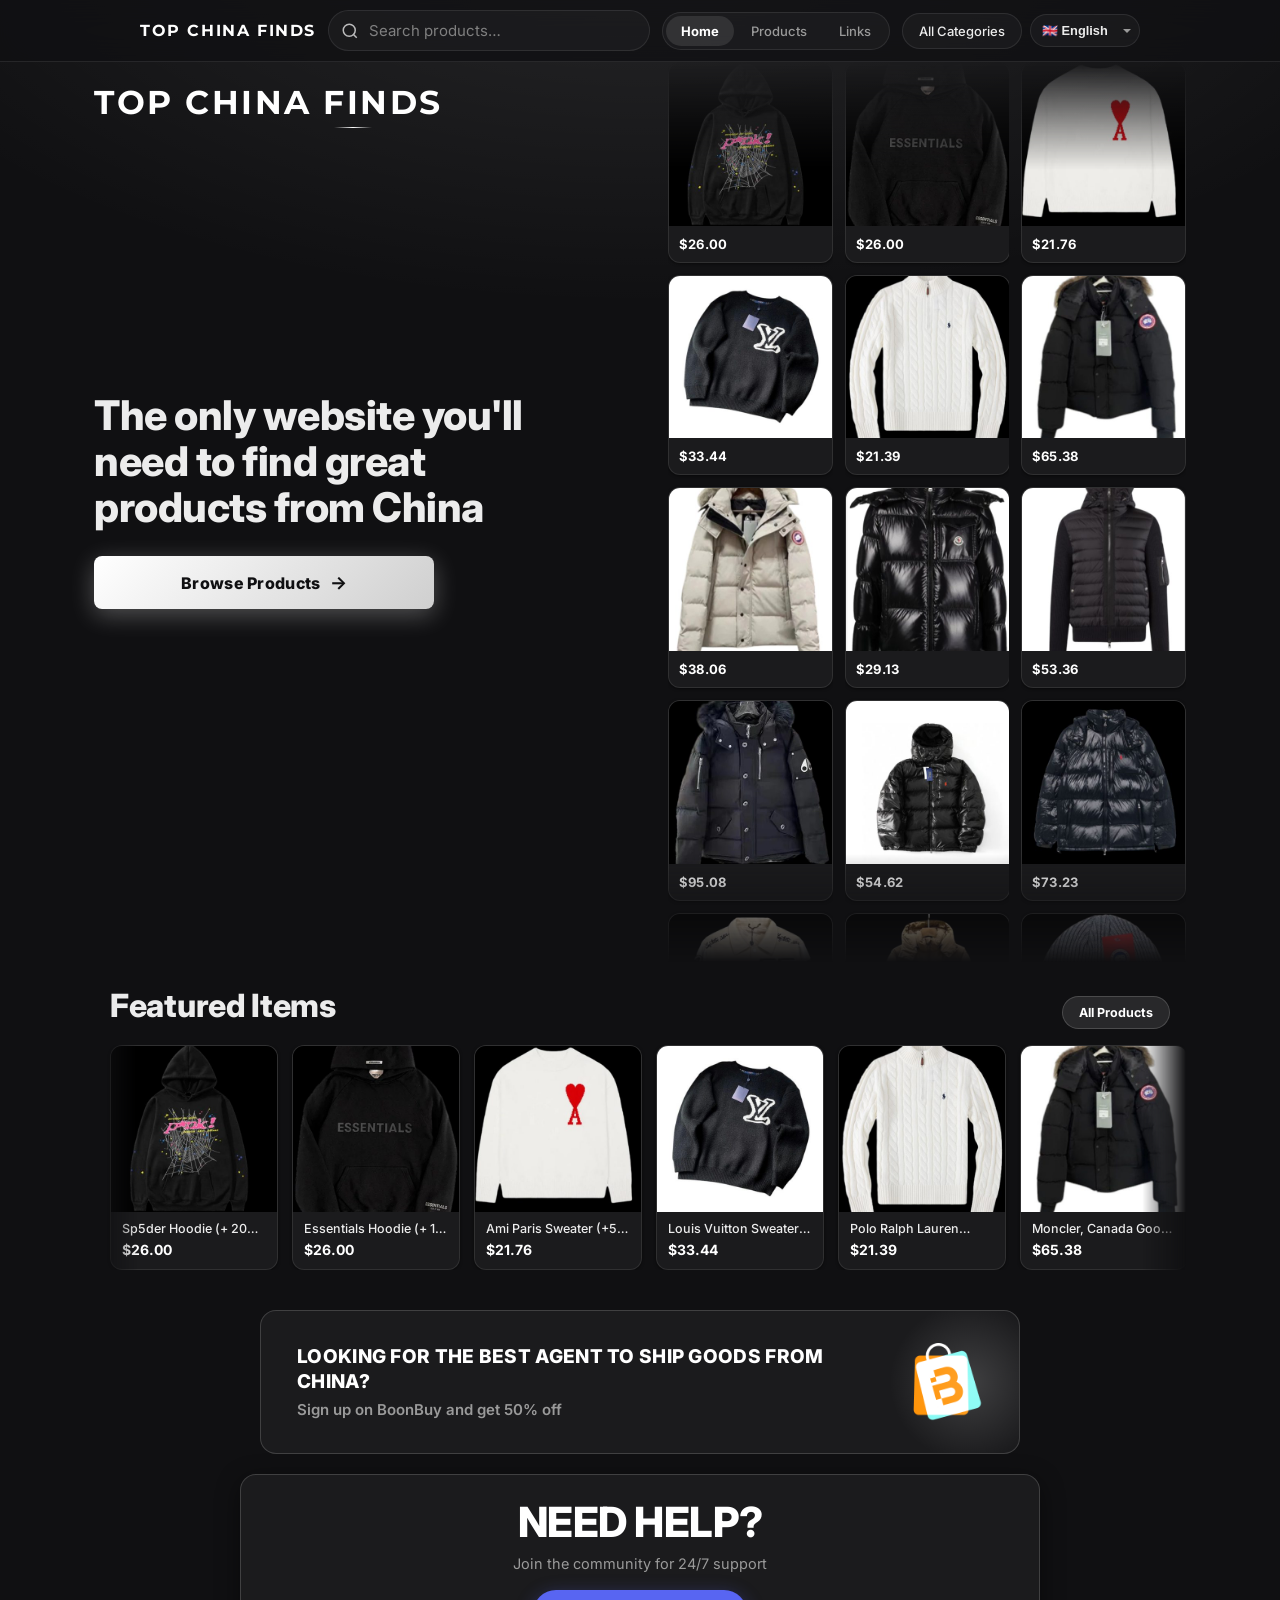
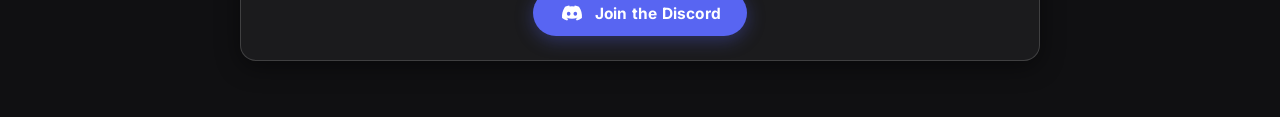
==== home.html @ adcef1f6 "Switch to BoonBuy + new spreadsheet, products as landing page Replace GTBuy with BoonBuy (invite cod" ====
<!DOCTYPE html>
<html lang="en">
<head>
    <meta charset="UTF-8">
    <meta name="viewport" content="width=device-width, initial-scale=1.0">
    <!-- Strip Referer on all outgoing requests. Weidian's JSONP API
         rejects requests from our github.io referer ("Referer Not
         Allowed"); per-script referrerPolicy works on desktop but is
         unreliable in older mobile browsers. A document-level policy
         is honored everywhere. -->
    <meta name="referrer" content="no-referrer">
    <title>Top China Finds – Home</title>
    <link rel="icon" type="image/png" href="boonbuy-logo.png">
    <link rel="stylesheet" href="style.css?v=2026-09-08-topbar">
    <link rel="preconnect" href="https://fonts.googleapis.com">
    <link rel="preconnect" href="https://fonts.gstatic.com" crossorigin>
    <link href="https://fonts.googleapis.com/css2?family=Fraunces:ital,opsz,wght@0,9..144,500;0,9..144,600;1,9..144,400;1,9..144,500&family=Inter:wght@400;500;600;700&family=Montserrat:wght@600;700;800&display=swap" rel="stylesheet">
</head>
<body class="home">
    <!-- Same bar as the products page. Two differences: Home is the active
         segment, and the search is a plain GET form — there's no grid on
         this page, so a query is handed to the products page as ?q=. -->
    <header class="topbar">
        <div class="topbar-inner">
            <a href="home.html" class="topbar-brand">Top China Finds</a>

            <form class="topbar-search" action="index.html" method="get" role="search">
                <svg class="search-icon" viewBox="0 0 24 24" width="18" height="18" fill="none" stroke="currentColor" stroke-width="2" aria-hidden="true">
                    <circle cx="11" cy="11" r="8"/>
                    <line x1="21" y1="21" x2="16.65" y2="16.65"/>
                </svg>
                <input type="search" name="q" id="home-search-input" data-i18n-attr="placeholder:search_placeholder" placeholder="Search products…" autocomplete="off">
            </form>

            <nav class="topbar-nav" aria-label="Pages">
                <a href="home.html" class="nav-seg active" aria-current="page" data-i18n="home">Home</a>
                <a href="index.html" class="nav-seg" data-i18n="nav_products">Products</a>
                <a href="#links" class="nav-seg" data-i18n="nav_links">Links</a>
            </nav>

            <div class="topbar-tools">
                <a href="index.html" class="cat-btn" data-i18n="cat_menu">All Categories</a>
                <select id="lang-select" class="lang-select" aria-label="Language">
                    <option value="en">🇬🇧 English</option>
                    <option value="fr">🇫🇷 Français</option>
                    <option value="de">🇩🇪 Deutsch</option>
                    <option value="es">🇪🇸 Español</option>
                    <option value="it">🇮🇹 Italiano</option>
                </select>
            </div>
        </div>
    </header>

    <main class="home-main">
        <section class="home-hero">
            <h1 class="logo">Top China Finds</h1>

            <div class="hero-center">
                <p class="hero-tagline" data-i18n="tagline">The only website you'll need to find great products from China</p>
                <!-- Primary path into the catalog, right below the headline -->
                <a href="index.html" class="browse-cta" data-i18n="browse">Browse Products</a>
            </div>

            <span class="scroll-hint" aria-hidden="true">
                <svg viewBox="0 0 24 24" width="22" height="22" fill="none" stroke="currentColor" stroke-width="2" stroke-linecap="round" stroke-linejoin="round"><polyline points="6 9 12 15 18 9"/></svg>
            </span>
        </section>

        <!-- Animated product wall: columns of cards scrolling vertically.
             Populated by app.js (buildHomeShowcase); purely decorative, so
             it's marked aria-hidden and degrades to nothing if data fails. -->
        <aside class="home-showcase-wrap" aria-hidden="true">
            <div id="home-showcase" class="showcase-columns"></div>
        </aside>

        <!-- Featured Items: a horizontal carousel of the Best Sellers category -->
        <section class="featured">
            <div class="featured-head">
                <h2 class="featured-title" data-i18n="featured">Featured Items</h2>
                <a href="index.html" class="featured-all" data-i18n="all_products">All Products</a>
            </div>
            <div id="featured-carousel" class="featured-track"></div>
        </section>

        <!-- Links surface on scroll, below the hero -->
        <section class="home-links" id="links">
            <a href="https://boonbuy.com/register?inviteCode=STEPAGENT" target="_blank" rel="noopener noreferrer" class="agent-banner">
                <div class="agent-banner-text">
                    <p class="agent-banner-head" data-i18n="agent_q">Looking for the best agent to ship goods from China?</p>
                    <span class="agent-banner-cta" data-i18n="signup">Sign up on BoonBuy and get 50% off</span>
                </div>
                <img src="boonbuy-logo.png" alt="BoonBuy" class="agent-banner-logo">
            </a>
            <a href="https://discord.gg/k7ySvBZnFM" target="_blank" rel="noopener noreferrer" class="help-cta">
                <h3 class="help-head" data-i18n="need_help">Need Help?</h3>
                <p class="help-sub" data-i18n="help_sub">Join the community for 24/7 support</p>
                <span class="help-join-btn">
                <svg class="help-discord" viewBox="0 0 24 24" aria-hidden="true">
                    <path d="M20.317 4.37a19.79 19.79 0 0 0-4.885-1.515.074.074 0 0 0-.079.037c-.21.375-.444.864-.608 1.25a18.27 18.27 0 0 0-5.487 0 12.64 12.64 0 0 0-.617-1.25.077.077 0 0 0-.079-.037A19.736 19.736 0 0 0 3.677 4.37a.07.07 0 0 0-.032.027C.533 9.046-.32 13.58.099 18.058a.082.082 0 0 0 .031.057 19.9 19.9 0 0 0 5.993 3.03.078.078 0 0 0 .084-.028c.462-.63.874-1.295 1.226-1.994a.076.076 0 0 0-.041-.106 13.107 13.107 0 0 1-1.872-.892.077.077 0 0 1-.008-.128 10.2 10.2 0 0 0 .372-.292.074.074 0 0 1 .077-.01c3.928 1.793 8.18 1.793 12.062 0a.074.074 0 0 1 .078.01c.12.098.246.198.373.292a.077.077 0 0 1-.006.128 12.299 12.299 0 0 1-1.873.891.077.077 0 0 0-.041.107c.36.698.772 1.362 1.225 1.993a.076.076 0 0 0 .084.028 19.839 19.839 0 0 0 6.002-3.03.077.077 0 0 0 .032-.054c.5-5.177-.838-9.674-3.549-13.66a.061.061 0 0 0-.031-.03zM8.02 15.331c-1.182 0-2.157-1.085-2.157-2.419 0-1.333.956-2.419 2.157-2.419 1.21 0 2.176 1.096 2.157 2.42 0 1.333-.956 2.418-2.157 2.418zm7.974 0c-1.183 0-2.157-1.085-2.157-2.419 0-1.333.955-2.419 2.157-2.419 1.21 0 2.176 1.096 2.157 2.42 0 1.333-.946 2.418-2.157 2.418z"/>
                </svg>
                <span data-i18n="join_discord">Join the Discord</span>
                </span>
            </a>
        </section>
    </main>

    <!-- In-app browser overlay -->
    <div id="inapp-overlay" class="inapp-overlay hidden">
        <div class="inapp-card">
            <h2 data-i18n="inapp_title">Open in Browser</h2>
            <p data-i18n-html="inapp_body">For the best experience, tap the <strong>three dots</strong> menu (<strong>&#8942;</strong>) at the top right and select <strong>"Open in browser"</strong>.</p>
            <button id="inapp-ok" class="inapp-ok-btn" data-i18n="inapp_ok">OK</button>
        </div>
    </div>

    <script>
    (function() {
        try {
            var ua = navigator.userAgent || '';
            if (/Instagram|FBAN|FBAV|musical_ly|BytedanceWebview|TikTok/i.test(ua)) {
                var overlay = document.getElementById('inapp-overlay');
                if (overlay) overlay.classList.remove('hidden');
            }
            var okBtn = document.getElementById('inapp-ok');
            if (okBtn) okBtn.addEventListener('click', function() {
                var o = document.getElementById('inapp-overlay');
                if (o) o.classList.add('hidden');
            });
        } catch (e) {}

    })();
    </script>

    <script src="showcase-data.js?v=2026-06-28-showcase"></script>
    <script src="featured-data.js?v=2026-06-28-featured"></script>
    <script src="app.js?v=2026-09-08-topbar"></script>
</body>
</html>
---- style.css ----
*, *::before, *::after {
    margin: 0;
    padding: 0;
    box-sizing: border-box;
}

html {
    overscroll-behavior: none;
}

/* ===== Monochrome theme =====
   Neutral near-black ground, grayscale surfaces, white as the only
   accent. External brand marks (YouTube/Discord/Telegram) keep their
   own colors. Identity carried by a Fraunces serif wordmark; all
   UI/data stays in Inter for legibility across the dense product grid. */
:root {
    --ground: #101012;
    --bg: #101012;
    --bg-elevated: #161618;
    --card-bg: #1b1b1d;
    --card-bg-hover: #242427;

    --text: #ececec;
    --text-secondary: #9a9a9a;

    --accent: #ffffff;
    --accent-bright: #ffffff;
    --accent-deep: #cfcfcf;
    --accent-glow: rgba(255, 255, 255, 0.16);
    --accent-gradient: linear-gradient(135deg, #ffffff 0%, #cfcfcf 100%);

    /* Structural borders are low-alpha white; full white stays reserved
       for accents so the hierarchy reads clearly. */
    --border: rgba(255, 255, 255, 0.09);
    --border-light: rgba(255, 255, 255, 0.16);
    --hairline: rgba(255, 255, 255, 0.26);

    --header-bg: rgba(16, 16, 18, 0.78);
    --pill-bg: rgba(255, 255, 255, 0.035);
    --pill-hover: rgba(255, 255, 255, 0.10);
    --pill-active-bg: var(--accent);
    --pill-active-text: #101012;

    --price-color: var(--accent);
    --eur-color: #8a8a8a;

    /* Semantic accents — used ONLY on product-card tags (discount ring/
       badge, 1.1 tag, Community sticker); the category bar stays
       monochrome. */
    --c-discount: #c25b4b;
    --c-discount-deep: #9b4334;
    --c-bestseller: #8aa0c8;
    --c-bestseller-deep: #5d75a3;
    --c-green: #9aae72;
    --c-green-deep: #76925012;

    --shadow-sm: 0 1px 3px rgba(0, 0, 0, 0.5);
    --shadow-md: 0 6px 24px rgba(0, 0, 0, 0.45);
    --shadow-lg: 0 16px 48px rgba(0, 0, 0, 0.6);

    --radius-sm: 8px;
    --radius-md: 12px;
    --radius-lg: 16px;
    --radius-xl: 22px;

    --serif: 'Fraunces', Georgia, 'Times New Roman', serif;
    --sans: 'Inter', -apple-system, BlinkMacSystemFont, sans-serif;
    /* Brand wordmark ("Top China Finds") — clean, professional geometric sans. */
    --wordmark: 'Montserrat', var(--sans);
}

body {
    font-family: var(--sans);
    background: var(--ground);
    color: var(--text);
    min-height: 100vh;
    -webkit-tap-highlight-color: transparent;
    -webkit-overflow-scrolling: touch;
    overscroll-behavior: none;
}

/* Warm ambient wash behind everything — a faint pool of white light at
   the top, the kind of glow a spotlit display case throws. */
body::before {
    content: '';
    position: fixed;
    inset: 0;
    z-index: -1;
    pointer-events: none;
    background:
        radial-gradient(120% 80% at 50% -10%, rgba(255, 255, 255, 0.10) 0%, transparent 55%),
        var(--ground);
}

/* ===== Header ===== */
/* Banner: non-sticky top section — scrolls away naturally and only
   reappears when the user scrolls all the way back to the top. */
.header-banner {
    padding: 18px 16px 0;
    max-width: 800px;
    margin: 0 auto;
}

/* The one sticky bar (wordmark, search, page nav, category menu).
   Hide on scroll-down, slide back in on scroll-up. */
header {
    position: sticky;
    top: 0;
    z-index: 100;
    background: var(--header-bg);
    backdrop-filter: saturate(150%) blur(22px);
    -webkit-backdrop-filter: saturate(150%) blur(22px);
    border-bottom: 1px solid var(--border);
    padding: 10px 16px;
    transition: transform 0.35s cubic-bezier(0.4, 0, 0.2, 1);
}

header > * {
    max-width: 1000px;
    margin-left: auto;
    margin-right: auto;
}

header.header-hidden {
    transform: translateY(-100%);
}

.lang-select {
    background: var(--pill-bg);
    color: var(--text);
    border: 1px solid var(--border);
    border-radius: 100px;
    padding: 8px 24px 8px 11px;
    font-size: 0.8rem;
    font-weight: 600;
    cursor: pointer;
    appearance: none;
    -webkit-appearance: none;
    background-image: url("data:image/svg+xml;utf8,<svg xmlns='http://www.w3.org/2000/svg' width='10' height='10' viewBox='0 0 10 10'><path fill='%239a9a9a' d='M1 3l4 4 4-4z'/></svg>");
    background-repeat: no-repeat;
    background-position: right 7px center;
    transition: border-color 0.15s, background-color 0.15s;
}

.lang-select:hover,
.lang-select:focus {
    border-color: var(--accent);
    outline: none;
}

/* Wordmark — editorial serif, white, with a hairline rule beneath.
   This is the page's signature; everything else stays quiet. */
.logo {
    font-family: var(--wordmark);
    font-size: 27px;
    font-weight: 700;
    text-transform: uppercase;
    color: var(--accent);
    letter-spacing: 2.5px;
    line-height: 1.1;
    padding-bottom: 8px;
    position: relative;
    -webkit-text-fill-color: var(--accent);
}

.logo::after {
    content: '';
    position: absolute;
    left: 50%;
    bottom: 0;
    transform: translateX(-50%);
    width: 38px;
    height: 1px;
    background: linear-gradient(90deg, transparent, var(--accent), transparent);
}

/* ===== Intro Box ===== */
.intro-box {
    display: flex;
    align-items: center;
    justify-content: space-between;
    background: linear-gradient(180deg, rgba(255, 255, 255, 0.05) 0%, var(--card-bg) 100%);
    border-radius: var(--radius-md);
    padding: 16px 18px;
    margin-bottom: 16px;
    border: 1px solid var(--border);
    border-left: 2px solid var(--accent);
    position: relative;
    overflow: hidden;
}

.intro-text {
    font-family: var(--serif);
    font-style: italic;
    font-size: 17px;
    font-weight: 400;
    line-height: 1.4;
    color: var(--text);
    flex: 1;
    position: relative;
}

.intro-img {
    width: 48px;
    height: 48px;
    object-fit: cover;
    border-radius: 50%;
    margin-right: 14px;
    flex-shrink: 0;
    border: 1px solid var(--accent);
    box-shadow: 0 0 0 3px rgba(255, 255, 255, 0.12);
    position: relative;
}

/* ===== Signup Button — primary conversion CTA ===== */
/* ===== BoonBuy banner — dark panel, light hairline, headline + logo ===== */
.agent-banner {
    display: flex;
    align-items: center;
    justify-content: space-between;
    gap: 28px;
    width: 100%;
    max-width: 760px;
    padding: 32px 36px;
    margin: 0 auto 20px;
    background: var(--card-bg);
    border: 1px solid var(--border-light);
    border-radius: var(--radius-lg);
    text-decoration: none;
    position: relative;
    overflow: hidden;
    transition: transform 0.15s ease, border-color 0.2s ease, background-color 0.2s ease;
}

/* faint warm glow behind the logo, like the reference banner */
.agent-banner::after {
    content: '';
    position: absolute;
    top: 50%;
    right: -30px;
    width: 160px;
    height: 160px;
    transform: translateY(-50%);
    background: radial-gradient(circle, var(--accent-glow) 0%, transparent 70%);
    pointer-events: none;
}

@media (hover: hover) {
    .agent-banner:hover {
        border-color: var(--accent);
        background: var(--card-bg-hover);
    }
}

.agent-banner:active {
    transform: scale(0.99);
}

.agent-banner-text {
    display: flex;
    flex-direction: column;
    gap: 6px;
    min-width: 0;
    position: relative;
}

.agent-banner-head {
    font-size: 19px;
    font-weight: 800;
    line-height: 1.3;
    letter-spacing: 0.3px;
    text-transform: uppercase;
    color: var(--accent);
}

.agent-banner-cta {
    font-size: 15px;
    font-weight: 600;
    color: var(--text-secondary);
}

.agent-banner-logo {
    height: 78px;
    width: auto;
    object-fit: contain;
    flex-shrink: 0;
    position: relative;
    animation: agent-logo-float 3s ease-in-out infinite;
}

/* Subtle floating bob for the logo. */
@keyframes agent-logo-float {
    0%, 100% { transform: translateY(-5px); }
    50%      { transform: translateY(5px); }
}

/* ===== Social Stack — understated glass pills, brand color in the
   icon only so they read refined rather than shouting. ===== */
.social-stack {
    display: flex;
    flex-direction: column;
    gap: 7px;
    margin-bottom: 18px;
}

.social-link {
    display: flex;
    align-items: center;
    justify-content: center;
    gap: 9px;
    padding: 10px 14px;
    border-radius: var(--radius-sm);
    text-decoration: none;
    font-size: 13px;
    font-weight: 600;
    letter-spacing: 0.1px;
    color: var(--text);
    background: rgba(255, 255, 255, 0.03);
    border: 1px solid var(--border);
    transition: transform 0.15s ease, background-color 0.2s ease, border-color 0.2s ease;
}

@media (hover: hover) {
    .social-link:hover {
        background: rgba(255, 255, 255, 0.06);
        border-color: var(--border-light);
    }
}

.social-link:active {
    transform: scale(0.98);
}

.social-logo {
    width: 18px;
    height: 18px;
    flex-shrink: 0;
}

/* Tint each icon with its native brand color; bar stays neutral. */
.youtube-link .social-logo path { fill: #ff4338; }
.discord-link .social-logo path { fill: #7c88f5; }
.telegram-link .social-logo path { fill: #4fb6ee; }

/* ===== Top bar =====
   Mobile-first, three rows: brand + page nav / search / tools. From
   900px up it collapses to the single row of the reference design:
   wordmark | search | page nav | tools. */
.topbar-inner {
    display: flex;
    align-items: center;
    gap: 8px;
    flex-wrap: wrap;
}

.topbar-brand {
    order: 1;
    font-family: var(--wordmark);
    font-size: 16px;
    font-weight: 700;
    text-transform: uppercase;
    letter-spacing: 1.6px;
    color: var(--accent);
    text-decoration: none;
    white-space: nowrap;
    flex-shrink: 0;
}

/* Pill-shaped search, the widest thing in the bar. */
.topbar-search {
    order: 3;
    position: relative;
    flex: 1 1 100%;
    min-width: 0;
    display: flex;
    align-items: center;
}

/* Segmented page nav — one lit segment marks the current page. */
.topbar-nav {
    order: 2;
    margin-left: auto; /* mobile: sits opposite the wordmark */
    display: flex;
    align-items: center;
    gap: 2px;
    flex-shrink: 0;
    padding: 3px;
    background: var(--pill-bg);
    border: 1px solid var(--border);
    border-radius: 100px;
}

.nav-seg {
    padding: 7px 15px;
    border-radius: 100px;
    font-size: 13px;
    font-weight: 500;
    color: var(--text-secondary);
    text-decoration: none;
    white-space: nowrap;
    transition: color 0.15s ease, background-color 0.15s ease;
}

@media (hover: hover) {
    .nav-seg:hover { color: var(--text); }
}

.nav-seg.active {
    background: var(--pill-hover);
    color: var(--accent);
    font-weight: 700;
}

.topbar-tools {
    order: 4;
    display: flex;
    align-items: center;
    gap: 8px;
    flex: 1 1 100%;
    justify-content: space-between;
}

@media (min-width: 900px) {
    .topbar-inner { flex-wrap: nowrap; gap: 12px; }
    .topbar-search { order: 2; flex: 1 1 auto; }
    .topbar-nav { order: 3; margin-left: 0; }
    .topbar-tools { order: 4; flex: 0 0 auto; margin-left: auto; }
}

/* Category picker — button carries the active filter's name. */
.cat-select {
    position: relative;
}

.cat-btn {
    display: inline-flex;
    align-items: center;
    gap: 7px;
    max-width: 210px;
    padding: 9px 16px;
    border: 1px solid var(--border);
    border-radius: 100px;
    background: var(--pill-bg);
    color: var(--text);
    font-family: inherit;
    font-size: 13px;
    font-weight: 500;
    text-decoration: none;
    white-space: nowrap;
    cursor: pointer;
    transition: border-color 0.15s ease, background-color 0.15s ease;
}

.cat-btn > span {
    overflow: hidden;
    text-overflow: ellipsis;
    white-space: nowrap;
}

@media (hover: hover) {
    .cat-btn:hover {
        background: var(--pill-hover);
        border-color: var(--border-light);
    }
}

.cat-btn[aria-expanded="true"] {
    background: var(--pill-hover);
    border-color: var(--border-light);
}

/* The pill list, as a dropdown panel. */
.cat-menu {
    position: absolute;
    top: calc(100% + 8px);
    right: 0;
    z-index: 200;
    display: flex;
    flex-wrap: wrap;
    gap: 7px;
    width: min(360px, calc(100vw - 32px));
    max-height: min(60vh, 420px);
    overflow-y: auto;
    padding: 12px;
    background: var(--bg-elevated);
    border: 1px solid var(--border-light);
    border-radius: var(--radius-md);
    box-shadow: var(--shadow-lg);
}

/* ===== Page heading ===== */
.page-head {
    display: flex;
    align-items: baseline;
    gap: 14px;
    flex-wrap: wrap;
    margin-bottom: 18px;
}

.page-title {
    font-family: var(--serif);
    font-size: 30px;
    font-weight: 600;
    letter-spacing: 0.2px;
    color: var(--accent);
}

.page-count {
    font-family: var(--serif);
    font-size: 22px;
    font-style: italic;
    font-weight: 500;
    color: var(--text-secondary);
}

/* ===== Search ===== */
.search-icon {
    position: absolute;
    left: 13px;
    top: 50%;
    transform: translateY(-50%);
    color: var(--accent);
    pointer-events: none;
    opacity: 0.7;
}

#search-input,
#home-search-input {
    width: 100%;
    padding: 10px 14px 10px 40px;
    border: 1px solid var(--border);
    border-radius: 100px;
    background: var(--pill-bg);
    font-size: 15px;
    font-family: inherit;
    color: var(--text);
    outline: none;
    -webkit-appearance: none;
    transition: border-color 0.2s ease, box-shadow 0.2s ease, background-color 0.2s ease;
}

#home-search-input {
    font-size: 15px;
    font-family: inherit;
    color: var(--text);
    outline: none;
    -webkit-appearance: none;
}

#search-input::placeholder,
#home-search-input::placeholder {
    color: var(--text-secondary);
    opacity: 0.8;
}

#search-input:focus,
#home-search-input:focus {
    border-color: var(--border-light);
    box-shadow: 0 0 0 3px var(--accent-glow);
    background: var(--bg-elevated);
}

/* ===== Search suggestions (autocomplete) ===== */
.search-suggestions {
    position: absolute;
    top: calc(100% + 6px);
    left: 0;
    right: 0;
    z-index: 200;
    margin: 0;
    padding: 5px;
    list-style: none;
    background: var(--bg-elevated);
    border: 1px solid var(--border-light);
    border-radius: var(--radius-sm);
    box-shadow: var(--shadow-lg);
    max-height: 320px;
    overflow-y: auto;
}

.search-suggestions li {
    display: flex;
    align-items: center;
    gap: 10px;
    padding: 10px 12px;
    border-radius: 6px;
    font-size: 14px;
    color: var(--text);
    cursor: pointer;
    transition: background-color 0.12s ease;
}

.search-suggestions li:hover,
.search-suggestions li.active {
    background: var(--pill-hover);
}

.search-suggestions li .sugg-icon {
    flex: none;
    opacity: 0.6;
    width: 16px;
    text-align: center;
    color: var(--accent);
}

.search-suggestions li .sugg-kind {
    margin-left: auto;
    font-size: 11px;
    color: var(--text-secondary);
    text-transform: lowercase;
    letter-spacing: 0.3px;
}

.search-suggestions mark,
.product-name mark {
    background: transparent;
    color: var(--accent-bright);
    border-radius: 0;
    padding: 0;
    font-weight: 700;
}

#price-sort {
    padding: 9px 30px 9px 14px;
    border: 1px solid var(--border);
    border-radius: 100px;
    background: var(--pill-bg);
    font-size: 13px;
    font-family: inherit;
    font-weight: 500;
    color: var(--text);
    outline: none;
    -webkit-appearance: none;
    -moz-appearance: none;
    appearance: none;
    cursor: pointer;
    white-space: nowrap;
    background-image: url("data:image/svg+xml,%3Csvg xmlns='http://www.w3.org/2000/svg' width='12' height='12' viewBox='0 0 24 24' fill='none' stroke='%239a9a9a' stroke-width='2.5' stroke-linecap='round' stroke-linejoin='round'%3E%3Cpolyline points='6 9 12 15 18 9'/%3E%3C/svg%3E");
    background-repeat: no-repeat;
    background-position: right 11px center;
    transition: border-color 0.2s ease, box-shadow 0.2s ease;
}

#price-sort:focus {
    border-color: var(--accent);
    box-shadow: 0 0 0 3px var(--accent-glow);
}

#price-sort option {
    background: var(--card-bg);
    color: var(--text);
}

/* ===== Category pills (inside the top bar's category menu) ===== */
.category-pill {
    flex-shrink: 0;
    padding: 8px 15px;
    border: 1px solid var(--border);
    border-radius: 100px;
    background: var(--pill-bg);
    color: var(--text-secondary);
    font-size: 13px;
    font-weight: 500;
    font-family: inherit;
    letter-spacing: 0.2px;
    cursor: pointer;
    transition: color 0.2s ease, background-color 0.2s ease, border-color 0.2s ease;
    -webkit-tap-highlight-color: transparent;
}

@media (hover: hover) {
    .category-pill:hover {
        color: var(--text);
        border-color: var(--border-light);
    }
}

.category-pill.active {
    background: var(--pill-active-bg);
    color: var(--pill-active-text);
    border-color: var(--accent);
    font-weight: 700;
    box-shadow: 0 2px 14px rgba(255, 255, 255, 0.25);
}

.category-pill:active {
    transform: scale(0.94);
}

/* ===== Main Content ===== */
main {
    padding: 20px 16px 48px;
    max-width: 800px;
    margin: 0 auto;
}

/* ===== Product Grid ===== */
.product-grid {
    display: grid;
    grid-template-columns: repeat(2, 1fr);
    gap: 12px;
}

/* ===== Product Card — dark cards on the dark page =====
   Black card, image up top with a corner badge, then a row of product
   name + white price + a white "Buy Now" pill (rendered via ::after — the
   whole card opens the detail modal). */
.product-card {
    position: relative;
    background: var(--card-bg);
    border-radius: var(--radius-md);
    overflow: hidden;
    cursor: pointer;
    text-decoration: none;
    color: var(--text);
    display: block;
    border: 1px solid var(--border);
    transition: transform 0.25s ease, border-color 0.25s ease, box-shadow 0.25s ease;
}

.product-card:active {
    transform: scale(0.98);
    border-color: var(--border-light);
}

@media (hover: hover) {
    .product-card:hover {
        transform: translateY(-4px);
        border-color: var(--hairline);
        box-shadow: var(--shadow-md), 0 0 0 1px rgba(255, 255, 255, 0.12);
        background: var(--card-bg-hover);
    }

    .product-card:hover img {
        transform: scale(1.05);
    }
}

.product-card img {
    width: 100%;
    aspect-ratio: 1;
    object-fit: cover;
    background: var(--bg-elevated);
    display: block;
    transition: transform 0.4s cubic-bezier(0.2, 0, 0.2, 1);
}

/* Info row: name spans full width, then price + Buy Now share a line. */
.product-info {
    padding: 11px 12px 13px;
    display: flex;
    flex-wrap: wrap;
    align-items: center;
    gap: 8px 10px;
}

.product-name {
    flex-basis: 100%;
    font-size: 13px;
    font-weight: 500;
    line-height: 1.4;
    display: -webkit-box;
    -webkit-line-clamp: 2;
    -webkit-box-orient: vertical;
    overflow: hidden;
    color: var(--text);
    letter-spacing: 0.1px;
}

.product-price {
    font-size: 15px;
    font-weight: 700;
    color: var(--price-color);
    letter-spacing: 0.2px;
}

/* The "Buy Now" pill — decorative; the card click opens the buy modal. */
.product-info::after {
    content: 'Buy Now';
    margin-left: auto;
    padding: 7px 14px;
    background: var(--accent-gradient);
    color: #101012;
    font-size: 12px;
    font-weight: 700;
    letter-spacing: 0.2px;
    border-radius: 999px;
    white-space: nowrap;
    box-shadow: 0 2px 8px rgba(255, 255, 255, 0.35);
}

.product-name mark {
    background: rgba(255, 255, 255, 0.22);
    color: var(--accent-bright);
    border-radius: 3px;
    padding: 0 1px;
    font-weight: 700;
}

/* ===== Card variants — accent ring + corner badge on the dark card ===== */

/* Pinned (Special Finds) — light ring + star, top-right */
.product-card.pinned {
    border: 1px solid var(--hairline);
    box-shadow: 0 0 0 1px rgba(255, 255, 255, 0.18), var(--shadow-md);
    background: linear-gradient(180deg, rgba(255, 255, 255, 0.07) 0%, var(--card-bg) 55%);
}

.product-card.pinned::before {
    content: '★';
    position: absolute;
    top: 8px;
    right: 8px;
    z-index: 3;
    width: 24px;
    height: 24px;
    border-radius: 50%;
    background: var(--accent-gradient);
    color: #101012;
    font-size: 12px;
    font-weight: 700;
    line-height: 24px;
    text-align: center;
    box-shadow: 0 2px 8px rgba(0, 0, 0, 0.5);
    pointer-events: none;
}

.product-card.pinned .product-price {
    color: var(--accent-bright);
}

@media (hover: hover) {
    .product-card.pinned:hover {
        border-color: var(--accent);
        box-shadow: 0 0 0 1px rgba(255, 255, 255, 0.4), var(--shadow-lg);
    }
}

/* Discount — red ring + red "Discount!" badge top-left, red price */
.product-card.discount {
    border: 1px solid rgba(194, 91, 75, 0.5);
    box-shadow: 0 0 0 1px rgba(194, 91, 75, 0.22), var(--shadow-md);
    background: linear-gradient(180deg, rgba(194, 91, 75, 0.08) 0%, var(--card-bg) 55%);
}

.product-card.discount .product-price {
    color: var(--c-discount);
}

.discount-badge {
    position: absolute;
    top: 8px;
    left: 8px;
    z-index: 3;
    padding: 4px 10px;
    background: linear-gradient(135deg, var(--c-discount) 0%, var(--c-discount-deep) 100%);
    color: #fff;
    font-size: 10px;
    font-weight: 800;
    letter-spacing: 0.5px;
    text-transform: uppercase;
    border-radius: 999px;
    box-shadow: 0 2px 8px rgba(194, 91, 75, 0.45);
    pointer-events: none;
    animation: discount-pulse 2.8s ease-in-out infinite;
}

@keyframes discount-pulse {
    0%, 100% { opacity: 1; }
    50%      { opacity: 0.72; }
}

@media (hover: hover) {
    .product-card.discount:hover {
        border-color: var(--c-discount);
        box-shadow: 0 0 0 1px rgba(194, 91, 75, 0.45), var(--shadow-lg);
    }
}

/* 1.1 items — sage ring + sage "1.1" tag top-right */
.product-card.onepointone {
    border: 1px solid rgba(154, 174, 114, 0.5);
    box-shadow: 0 0 0 1px rgba(154, 174, 114, 0.2), var(--shadow-md);
    background: linear-gradient(180deg, rgba(154, 174, 114, 0.07) 0%, var(--card-bg) 55%);
}

.onepointone-badge {
    position: absolute;
    top: 8px;
    right: 8px;
    z-index: 3;
    padding: 4px 10px;
    background: linear-gradient(135deg, var(--c-green) 0%, #76924f 100%);
    color: #101012;
    font-size: 11px;
    font-weight: 800;
    letter-spacing: 0.3px;
    border-radius: 999px;
    box-shadow: 0 2px 8px rgba(154, 174, 114, 0.45);
    pointer-events: none;
}

.product-card.onepointone .product-price {
    color: var(--c-green);
}

@media (hover: hover) {
    .product-card.onepointone:hover {
        border-color: var(--c-green);
        box-shadow: 0 0 0 1px rgba(154, 174, 114, 0.42), var(--shadow-lg);
    }
}

/* Video Finds — sage ring + "Community" sticker top-left (pairs with 1.1 tag) */
.product-card.video {
    border: 1px solid rgba(154, 174, 114, 0.5);
    box-shadow: 0 0 0 1px rgba(154, 174, 114, 0.2), var(--shadow-md);
    background: linear-gradient(180deg, rgba(154, 174, 114, 0.07) 0%, var(--card-bg) 55%);
}

.community-badge {
    position: absolute;
    top: 8px;
    left: 8px;
    z-index: 3;
    padding: 4px 10px;
    background: linear-gradient(135deg, var(--c-green) 0%, #76924f 100%);
    color: #101012;
    font-size: 10px;
    font-weight: 800;
    letter-spacing: 0.5px;
    text-transform: uppercase;
    border-radius: 999px;
    box-shadow: 0 2px 8px rgba(154, 174, 114, 0.45);
    pointer-events: none;
}

.product-card.video .product-price {
    color: var(--c-green);
}

/* Legacy Best Sellers / Budget variants (not currently emitted by app.js) */
.product-card.bestseller {
    border: 1px solid rgba(138, 160, 200, 0.5);
    box-shadow: 0 0 0 1px rgba(138, 160, 200, 0.2), var(--shadow-md);
    background: linear-gradient(180deg, rgba(138, 160, 200, 0.07) 0%, var(--card-bg) 55%);
}

.product-card.budget {
    border: 1px solid rgba(154, 174, 114, 0.5);
    box-shadow: 0 0 0 1px rgba(154, 174, 114, 0.2), var(--shadow-md);
    background: linear-gradient(180deg, rgba(154, 174, 114, 0.07) 0%, var(--card-bg) 55%);
}

/* ===== Loading ===== */
.loading {
    display: flex;
    flex-direction: column;
    align-items: center;
    justify-content: center;
    padding: 90px 20px;
    color: var(--text-secondary);
}

.spinner {
    width: 30px;
    height: 30px;
    border: 2.5px solid var(--border-light);
    border-top-color: var(--accent);
    border-radius: 50%;
    animation: spin 0.7s linear infinite;
    margin-bottom: 16px;
}

@keyframes spin {
    to { transform: rotate(360deg); }
}

/* ===== Error ===== */
.error {
    text-align: center;
    padding: 90px 20px;
    color: var(--text-secondary);
}

.error button {
    margin-top: 18px;
    padding: 11px 30px;
    border: none;
    border-radius: var(--radius-sm);
    background: var(--accent-gradient);
    color: #101012;
    font-size: 15px;
    font-weight: 700;
    font-family: inherit;
    cursor: pointer;
    box-shadow: 0 4px 16px rgba(255, 255, 255, 0.22);
}

/* ===== No Results ===== */
.no-results {
    text-align: center;
    padding: 90px 20px;
    color: var(--text-secondary);
}

.hidden {
    display: none !important;
}

/* ===== Tablet+ ===== */
@media (min-width: 600px) {
    .product-grid {
        grid-template-columns: repeat(3, 1fr);
        gap: 16px;
    }

    main {
        padding: 24px 20px 56px;
    }

    .product-name {
        font-size: 14px;
    }

    .logo {
        font-size: 34px;
    }

    .home .logo {
        font-size: 33px;
    }
}

/* ===== Desktop ===== */
@media (min-width: 900px) {
    .product-grid {
        grid-template-columns: repeat(4, 1fr);
    }
}

/* ===== Product Modal ===== */
.product-modal {
    position: fixed;
    inset: 0;
    z-index: 10000;
    display: flex;
    align-items: center;
    justify-content: center;
    padding: 20px;
    opacity: 1;
    transition: opacity 0.3s ease;
}

.product-modal.hidden {
    display: none;
}

.product-modal.modal-closing {
    opacity: 0;
}

.product-modal-backdrop {
    position: absolute;
    inset: 0;
    background: rgba(8, 8, 9, 0.9);
    backdrop-filter: blur(10px);
    -webkit-backdrop-filter: blur(10px);
}

.product-modal-content {
    position: relative;
    background: var(--bg-elevated);
    border: 1px solid var(--border-light);
    border-radius: var(--radius-xl);
    overflow: hidden;
    max-width: 400px;
    width: 100%;
    max-height: 90vh;
    overflow-y: auto;
    transform: translateY(0) scale(1);
    transition: transform 0.3s cubic-bezier(0.4, 0, 0.2, 1);
    box-shadow: var(--shadow-lg), 0 0 80px rgba(0, 0, 0, 0.6);
}

.product-modal.modal-closing .product-modal-content {
    transform: translateY(24px) scale(0.96);
}

@keyframes modalSlideUp {
    from { transform: translateY(30px) scale(0.95); opacity: 0; }
    to { transform: translateY(0) scale(1); opacity: 1; }
}

.product-modal:not(.modal-closing) .product-modal-content {
    animation: modalSlideUp 0.35s cubic-bezier(0.4, 0, 0.2, 1) forwards;
}

.product-modal-close {
    position: absolute;
    top: 12px;
    right: 12px;
    z-index: 1;
    background: rgba(0, 0, 0, 0.5);
    backdrop-filter: blur(10px);
    -webkit-backdrop-filter: blur(10px);
    color: var(--text);
    border: 1px solid rgba(255, 255, 255, 0.2);
    border-radius: 50%;
    width: 36px;
    height: 36px;
    font-size: 18px;
    line-height: 1;
    cursor: pointer;
    display: flex;
    align-items: center;
    justify-content: center;
    transition: transform 0.15s ease, background-color 0.15s ease, border-color 0.15s ease;
}

.product-modal-close:active {
    transform: scale(0.9);
    background: rgba(0, 0, 0, 0.7);
}

@media (hover: hover) {
    .product-modal-close:hover {
        border-color: var(--accent);
    }
}

.product-modal-img {
    width: 100%;
    aspect-ratio: 1;
    object-fit: cover;
    display: block;
    background: var(--bg-elevated);
}

.product-modal-info {
    padding: 20px 20px 16px;
}

.product-modal-name {
    font-family: var(--serif);
    font-size: 21px;
    font-weight: 500;
    line-height: 1.35;
    color: var(--text);
    margin-bottom: 10px;
    letter-spacing: 0.2px;
}

.product-modal-price {
    font-size: 22px;
    font-weight: 800;
    color: var(--price-color);
    letter-spacing: 0.2px;
}

.product-modal-buy {
    display: flex;
    align-items: center;
    justify-content: center;
    gap: 9px;
    margin: 0 20px 12px;
    padding: 15px;
    background: var(--accent-gradient);
    color: #101012;
    font-size: 16px;
    font-weight: 700;
    border-radius: var(--radius-md);
    text-decoration: none;
    cursor: pointer;
    transition: transform 0.15s ease, box-shadow 0.2s ease, filter 0.2s ease;
    box-shadow: 0 4px 18px rgba(255, 255, 255, 0.25);
    letter-spacing: 0.2px;
}

@media (hover: hover) {
    .product-modal-buy:hover {
        filter: brightness(1.05);
        box-shadow: 0 6px 24px rgba(255, 255, 255, 0.35);
    }
}

.product-modal-buy:active {
    transform: scale(0.98);
    box-shadow: 0 2px 10px rgba(255, 255, 255, 0.2);
}

.modal-buy-logo {
    width: 22px;
    height: 22px;
    object-fit: contain;
}

.product-modal-qc {
    display: flex;
    align-items: center;
    justify-content: center;
    margin: 0 20px 20px;
    padding: 13px;
    background: rgba(255, 255, 255, 0.07);
    color: var(--accent);
    font-size: 14px;
    font-weight: 600;
    border-radius: var(--radius-md);
    border: 1px solid rgba(255, 255, 255, 0.28);
    text-decoration: none;
    cursor: pointer;
    transition: background-color 0.15s ease, transform 0.15s ease;
    letter-spacing: 0.1px;
}

.product-modal-qc:active {
    transform: scale(0.98);
    background: rgba(255, 255, 255, 0.12);
}

@media (hover: hover) {
    .product-modal-qc:hover {
        background: rgba(255, 255, 255, 0.12);
    }
}

/* Copy Universal Link — same visual weight as the BoonBuy buy button,
   with a slowly shifting multi-color gradient ("animated colorway"). */
.product-modal-copy {
    display: flex;
    flex-direction: column;
    align-items: center;
    gap: 2px;
    /* <button> shrink-wraps to its content (unlike the <a> buy button,
       which fills the row as a block) — force the same full width. */
    width: calc(100% - 40px);
    margin: 0 20px 12px;
    padding: 13px 15px;
    background: linear-gradient(120deg,
        #ffffff 0%, #cfcfcf 20%, #8f8f8f 40%,
        #ececec 60%, #ffffff 80%, #ffffff 100%);
    background-size: 400% 400%;
    animation: copy-colorway 7s ease-in-out infinite;
    color: #101012;
    font-family: inherit;
    font-size: 16px;
    font-weight: 700;
    border: none;
    border-radius: var(--radius-md);
    cursor: pointer;
    transition: transform 0.15s ease, box-shadow 0.2s ease, filter 0.2s ease;
    box-shadow: 0 4px 18px rgba(255, 255, 255, 0.25);
    letter-spacing: 0.2px;
}

@keyframes copy-colorway {
    0%   { background-position: 0% 50%; }
    50%  { background-position: 100% 50%; }
    100% { background-position: 0% 50%; }
}

@media (prefers-reduced-motion: reduce) {
    .product-modal-copy {
        animation: none;
    }
}

.product-modal-copy.hidden {
    display: none;
}

.product-modal-copy:active {
    transform: scale(0.98);
    box-shadow: 0 2px 10px rgba(255, 255, 255, 0.2);
}

@media (hover: hover) {
    .product-modal-copy:hover {
        filter: brightness(1.05);
        box-shadow: 0 6px 24px rgba(255, 255, 255, 0.35);
    }
}

.modal-copy-main {
    display: flex;
    align-items: center;
    gap: 8px;
}

.modal-copy-sub {
    font-size: 12px;
    font-weight: 600;
    color: rgba(16, 16, 18, 0.72);
    letter-spacing: 0.15px;
}

/* Brief confirmation state after a successful copy */
.product-modal-copy.copied {
    background: linear-gradient(135deg, var(--c-green) 0%, #76924f 100%);
    animation: none;
    color: #101012;
}

.product-modal-copy.copied .modal-copy-sub {
    color: rgba(16, 16, 18, 0.72);
}

/* ===== Product Styles / Colorways ===== */
.product-modal-styles {
    padding: 4px 20px 14px;
}

.product-modal-styles.hidden {
    display: none;
}

.product-modal-styles-head {
    display: flex;
    align-items: baseline;
    gap: 8px;
    font-size: 12px;
    font-weight: 600;
    letter-spacing: 1.4px;
    text-transform: uppercase;
    color: var(--text-secondary);
    margin-bottom: 11px;
}

.product-modal-styles-count {
    color: var(--accent);
    font-weight: 700;
}

.product-modal-styles-track {
    display: flex;
    gap: 9px;
    overflow-x: auto;
    -webkit-overflow-scrolling: touch;
    scrollbar-width: thin;
    padding-bottom: 4px;
}

.product-modal-styles-track::-webkit-scrollbar {
    height: 5px;
}

.product-modal-styles-track::-webkit-scrollbar-thumb {
    background: rgba(255, 255, 255, 0.35);
    border-radius: 3px;
}

.modal-style {
    flex: 0 0 auto;
    width: 64px;
    height: 64px;
    padding: 0;
    border: 2px solid transparent;
    border-radius: var(--radius-md, 10px);
    overflow: hidden;
    background: var(--bg-elevated);
    cursor: pointer;
    transition: border-color 0.15s ease, transform 0.15s ease;
}

.modal-style img {
    width: 100%;
    height: 100%;
    object-fit: cover;
    display: block;
}

.modal-style.active {
    border-color: var(--accent);
}

.modal-style:active {
    transform: scale(0.94);
}

@media (hover: hover) {
    .modal-style:hover {
        border-color: rgba(255, 255, 255, 0.55);
    }
}

/* Loading shimmer: a row of placeholder tiles while the SKU call resolves. */
.product-modal-styles.styles-loading .product-modal-styles-count {
    display: none;
}

.product-modal-styles.styles-loading .product-modal-styles-track::after {
    content: '';
    flex: 0 0 100%;
    height: 64px;
    border-radius: var(--radius-md, 10px);
    background: linear-gradient(90deg,
        rgba(255, 255, 255, 0.05) 25%,
        rgba(255, 255, 255, 0.14) 37%,
        rgba(255, 255, 255, 0.05) 63%);
    background-size: 400% 100%;
    animation: stylesShimmer 1.3s ease infinite;
}

@keyframes stylesShimmer {
    from { background-position: 100% 0; }
    to { background-position: 0 0; }
}

/* ===== In-app Browser Overlay ===== */
.inapp-overlay {
    position: fixed;
    inset: 0;
    z-index: 10000;
    background: rgba(8, 8, 9, 0.9);
    backdrop-filter: blur(10px);
    -webkit-backdrop-filter: blur(10px);
    display: flex;
    align-items: center;
    justify-content: center;
    padding: 24px;
}

.inapp-overlay.hidden {
    display: none;
}

.inapp-card {
    background: var(--bg-elevated);
    border: 1px solid var(--border-light);
    border-radius: var(--radius-xl);
    padding: 34px 26px;
    max-width: 340px;
    text-align: center;
    color: var(--text);
    box-shadow: var(--shadow-lg);
}

.inapp-card h2 {
    font-family: var(--serif);
    margin-bottom: 16px;
    font-size: 1.4rem;
    font-weight: 600;
    letter-spacing: 0.2px;
}

.inapp-card p {
    font-size: 0.95rem;
    line-height: 1.55;
    color: var(--text-secondary);
    margin-bottom: 26px;
}

.inapp-card p strong {
    color: var(--accent);
}

.inapp-ok-btn {
    background: var(--accent-gradient);
    color: #101012;
    border: none;
    border-radius: var(--radius-sm);
    padding: 13px 50px;
    font-size: 1rem;
    font-weight: 700;
    cursor: pointer;
    box-shadow: 0 4px 16px rgba(255, 255, 255, 0.22);
}

/* ===== Home / landing page ===== */
/* Above the fold: only the wordmark, a big tagline, and the Browse CTA —
   filling the first screen. The signup/social links live in a section below
   and surface on scroll. The product wall sits beside the hero on wide screens. */
.home-main {
    display: flex;
    flex-direction: column;
    align-items: center;
    padding: 0 16px;
}

.home-hero {
    width: 100%;
    max-width: 560px;
    min-height: calc(100svh - 62px); /* 62px ≈ the sticky bar */
    display: flex;
    flex-direction: column;
    padding: 22px 0 26px;
}

.home .logo {
    font-size: 26px;
}

/* Tagline + CTA, left-aligned, filling the viewport space the links used to take. */
.hero-center {
    flex: 1;
    display: flex;
    flex-direction: column;
    justify-content: center;
    align-items: flex-start;
    gap: 26px;
}

/* Hero tagline — the home page's headline statement, above the CTA. */
.hero-tagline {
    font-family: var(--sans);
    font-size: clamp(2.1rem, 8vw, 2.8rem);
    font-weight: 800;
    line-height: 1.12;
    letter-spacing: -0.5px;
    color: var(--text);
    text-align: left;
    text-wrap: balance;
    margin: 0;
}

.hero-center .browse-cta {
    width: 100%;
    max-width: 340px;
    margin-bottom: 0;
}

/* Soft "there's more below" cue at the foot of the hero. */
.scroll-hint {
    display: flex;
    justify-content: center;
    padding-top: 12px;
    color: var(--text-secondary);
    opacity: 0.65;
    animation: scroll-bob 1.8s ease-in-out infinite;
}

@keyframes scroll-bob {
    0%, 100% { transform: translateY(0); }
    50%      { transform: translateY(5px); }
}

/* Links — revealed on scroll, below the hero. */
.home-links {
    width: 100%;
    max-width: 800px;
    padding-bottom: 44px;
}

/* "Need Help?" community CTA — card with an explicit Discord join
   button inside, so the whole thing reads as clickable. */
.help-cta {
    display: flex;
    flex-direction: column;
    align-items: center;
    gap: 8px;
    text-decoration: none;
    padding: 22px 20px 24px;
    background: var(--card-bg);
    border: 1px solid var(--border-light);
    border-radius: var(--radius-lg);
    box-shadow: var(--shadow-md);
    transition: transform 0.2s ease, border-color 0.2s ease, box-shadow 0.2s ease;
}

.help-cta:active {
    transform: scale(0.99);
}

@media (hover: hover) {
    .help-cta:hover {
        transform: translateY(-2px);
        border-color: var(--hairline);
        box-shadow: var(--shadow-lg);
    }
}

.help-head {
    font-family: var(--sans);
    font-size: clamp(1.9rem, 7vw, 2.6rem);
    font-weight: 800;
    letter-spacing: -0.5px;
    text-transform: uppercase;
    color: var(--accent);
}

.help-sub {
    font-size: 14.5px;
    color: var(--text-secondary);
    text-align: center;
}

/* Discord-blurple pill — the unmistakable "this is a button" part */
.help-join-btn {
    display: flex;
    align-items: center;
    gap: 10px;
    margin-top: 10px;
    padding: 13px 26px;
    background: #5865f2;
    color: #fff;
    font-size: 15.5px;
    font-weight: 700;
    letter-spacing: 0.2px;
    border-radius: 999px;
    box-shadow: 0 4px 18px rgba(88, 101, 242, 0.35);
    transition: filter 0.2s ease, box-shadow 0.2s ease, transform 0.15s ease;
}

.help-discord {
    width: 26px;
    height: 20px;
    fill: #fff;
}

@media (hover: hover) {
    .help-cta:hover .help-join-btn {
        filter: brightness(1.1);
        box-shadow: 0 6px 24px rgba(88, 101, 242, 0.5);
        transform: translateY(-1px);
    }
}

/* ===== Animated product wall ===== */
.home-showcase-wrap {
    width: 100%;
    max-width: 520px;
    max-height: 56vh;
    overflow: hidden;
    /* fade the cards out at the top and bottom edges */
    -webkit-mask-image: linear-gradient(180deg, transparent 0, #000 12%, #000 88%, transparent 100%);
            mask-image: linear-gradient(180deg, transparent 0, #000 12%, #000 88%, transparent 100%);
}

.showcase-columns {
    display: flex;
    gap: 12px;
    height: 100%;
    min-height: 460px;
}

.showcase-col {
    flex: 1;
    overflow: hidden;
}

.showcase-track {
    display: flex;
    flex-direction: column;
    gap: 12px;
    will-change: transform;
    animation: showcase-up var(--dur, 40s) linear infinite;
}

.showcase-col--down .showcase-track {
    animation-name: showcase-down;
}

@keyframes showcase-up {
    from { transform: translateY(0); }
    to   { transform: translateY(-50%); }
}

@keyframes showcase-down {
    from { transform: translateY(-50%); }
    to   { transform: translateY(0); }
}

@media (hover: hover) {
    .home-showcase-wrap:hover .showcase-track {
        animation-play-state: paused;
    }
}

.showcase-card {
    display: block;
    border-radius: var(--radius-md);
    overflow: hidden;
    background: var(--card-bg);
    border: 1px solid var(--border);
    text-decoration: none;
    box-shadow: var(--shadow-sm);
    transition: transform 0.2s ease, border-color 0.2s ease;
}

@media (hover: hover) {
    .showcase-card:hover {
        transform: scale(1.03);
        border-color: var(--hairline);
    }
}

.showcase-card img {
    width: 100%;
    aspect-ratio: 1;
    object-fit: cover;
    display: block;
    background: var(--bg-elevated);
}

.showcase-meta {
    padding: 7px 10px 9px;
}

.showcase-price {
    font-size: 13px;
    font-weight: 700;
    color: var(--accent);
    letter-spacing: 0.2px;
}

/* Hidden if data failed to load — keeps the hero centered. */
.showcase-empty,
.home-showcase-wrap:has(.showcase-empty) {
    display: none;
}

/* ===== Featured Items carousel (Best Sellers) ===== */
.featured {
    width: 100%;
    max-width: 1140px;
    margin: 0 auto;
    padding: 4px 0 40px;
}

.featured-head {
    display: flex;
    align-items: baseline;
    justify-content: space-between;
    gap: 12px;
    padding: 0 16px;
    margin-bottom: 16px;
}

.featured-title {
    font-family: var(--sans);
    font-size: clamp(1.4rem, 4.5vw, 2rem);
    font-weight: 800;
    letter-spacing: -0.3px;
    color: var(--text);
}

.featured-all {
    flex-shrink: 0;
    padding: 8px 16px;
    border-radius: 999px;
    background: rgba(255, 255, 255, 0.10);
    border: 1px solid var(--border-light);
    color: var(--accent);
    font-size: 12.5px;
    font-weight: 700;
    text-decoration: none;
    white-space: nowrap;
    transition: background-color 0.15s ease;
}

@media (hover: hover) {
    .featured-all:hover {
        background: rgba(255, 255, 255, 0.16);
    }
}

.featured-track {
    overflow: hidden;
    /* fade the cards in/out at the left & right edges */
    -webkit-mask-image: linear-gradient(90deg, transparent 0, #000 4%, #000 96%, transparent 100%);
            mask-image: linear-gradient(90deg, transparent 0, #000 4%, #000 96%, transparent 100%);
}

.featured-marquee {
    display: flex;
    gap: 14px;
    width: max-content;
    padding: 0 16px;
    will-change: transform;
    animation: featured-scroll var(--fdur, 60s) linear infinite;
}

@keyframes featured-scroll {
    from { transform: translateX(0); }
    to   { transform: translateX(-50%); }
}

@media (hover: hover) {
    .featured-track:hover .featured-marquee {
        animation-play-state: paused;
    }
}

.featured-card {
    flex: 0 0 auto;
    width: 168px;
    background: var(--card-bg);
    border: 1px solid var(--border);
    border-radius: var(--radius-md);
    overflow: hidden;
    text-decoration: none;
    box-shadow: var(--shadow-sm);
    transition: transform 0.2s ease, border-color 0.2s ease;
}

@media (hover: hover) {
    .featured-card:hover {
        transform: translateY(-4px);
        border-color: var(--hairline);
    }
}

.featured-card img {
    width: 100%;
    aspect-ratio: 1;
    object-fit: cover;
    display: block;
    background: var(--bg-elevated);
}

.featured-info {
    padding: 9px 11px 11px;
}

.featured-name {
    font-size: 12.5px;
    font-weight: 500;
    line-height: 1.3;
    color: var(--text);
    display: -webkit-box;
    -webkit-line-clamp: 1;
    -webkit-box-orient: vertical;
    overflow: hidden;
    margin-bottom: 4px;
}

.featured-price {
    font-size: 14px;
    font-weight: 700;
    color: var(--accent);
}

@media (min-width: 900px) {
    /* Hero top-left + wall top-right (first screen); the Featured carousel
       and the links span full width below, on scroll. */
    .home-main {
        display: grid;
        grid-template-columns: 1fr 1fr;
        grid-template-areas:
            "hero     wall"
            "featured featured"
            "links    links";
        column-gap: 56px;
        max-width: 1140px;
        margin: 0 auto;
        align-items: start;
        padding: 0 24px;
    }

    .featured {
        grid-area: featured;
        padding-top: 24px;
    }

    .home-hero {
        grid-area: hero;
        max-width: none;
        min-height: calc(100vh - 62px); /* leave room for the sticky bar */
    }

    .home .logo {
        font-size: 33px;
    }

    .hero-tagline {
        font-size: clamp(2.4rem, 3.2vw, 3.3rem);
    }

    .home-showcase-wrap {
        grid-area: wall;
        max-width: none;
        max-height: 100vh;
        align-self: stretch;
    }

    .home-links {
        grid-area: links;
        max-width: 800px;
        justify-self: center;
        padding-bottom: 56px;
    }

    .scroll-hint {
        display: none;
    }
}

/* The product wall is the home page's centerpiece, so it keeps scrolling
   even when the OS requests reduced motion (this re-asserts the animation
   over the global reduce-motion freeze below). */
@media (prefers-reduced-motion: reduce) {
    .showcase-track {
        animation-duration: var(--dur, 40s) !important;
        animation-iteration-count: infinite !important;
    }
    .featured-marquee {
        animation-duration: var(--fdur, 60s) !important;
        animation-iteration-count: infinite !important;
    }
    .agent-banner-logo {
        animation-duration: 3s !important;
        animation-iteration-count: infinite !important;
    }
}

/* Primary path into the catalog — the loudest control on the page. */
.browse-cta {
    display: flex;
    align-items: center;
    justify-content: center;
    gap: 9px;
    padding: 16px 18px;
    margin-bottom: 12px;
    background: var(--accent-gradient);
    color: #101012;
    border-radius: var(--radius-sm);
    text-decoration: none;
    font-size: 16px;
    font-weight: 800;
    letter-spacing: 0.3px;
    box-shadow: 0 6px 24px rgba(255, 255, 255, 0.28);
    transition: transform 0.15s ease, box-shadow 0.2s ease, filter 0.2s ease;
}

.browse-cta::after {
    content: '→';
    font-size: 18px;
    font-weight: 700;
}

.browse-cta:active {
    transform: scale(0.98);
}

@media (hover: hover) {
    .browse-cta:hover {
        filter: brightness(1.05);
        box-shadow: 0 8px 30px rgba(255, 255, 255, 0.38);
    }
}

/* ===== Accessibility: honor reduced-motion ===== */
@media (prefers-reduced-motion: reduce) {
    *, *::before, *::after {
        animation-duration: 0.001ms !important;
        animation-iteration-count: 1 !important;
        transition-duration: 0.001ms !important;
    }

    .spinner {
        animation-duration: 0.7s !important;
        animation-iteration-count: infinite !important;
    }
}
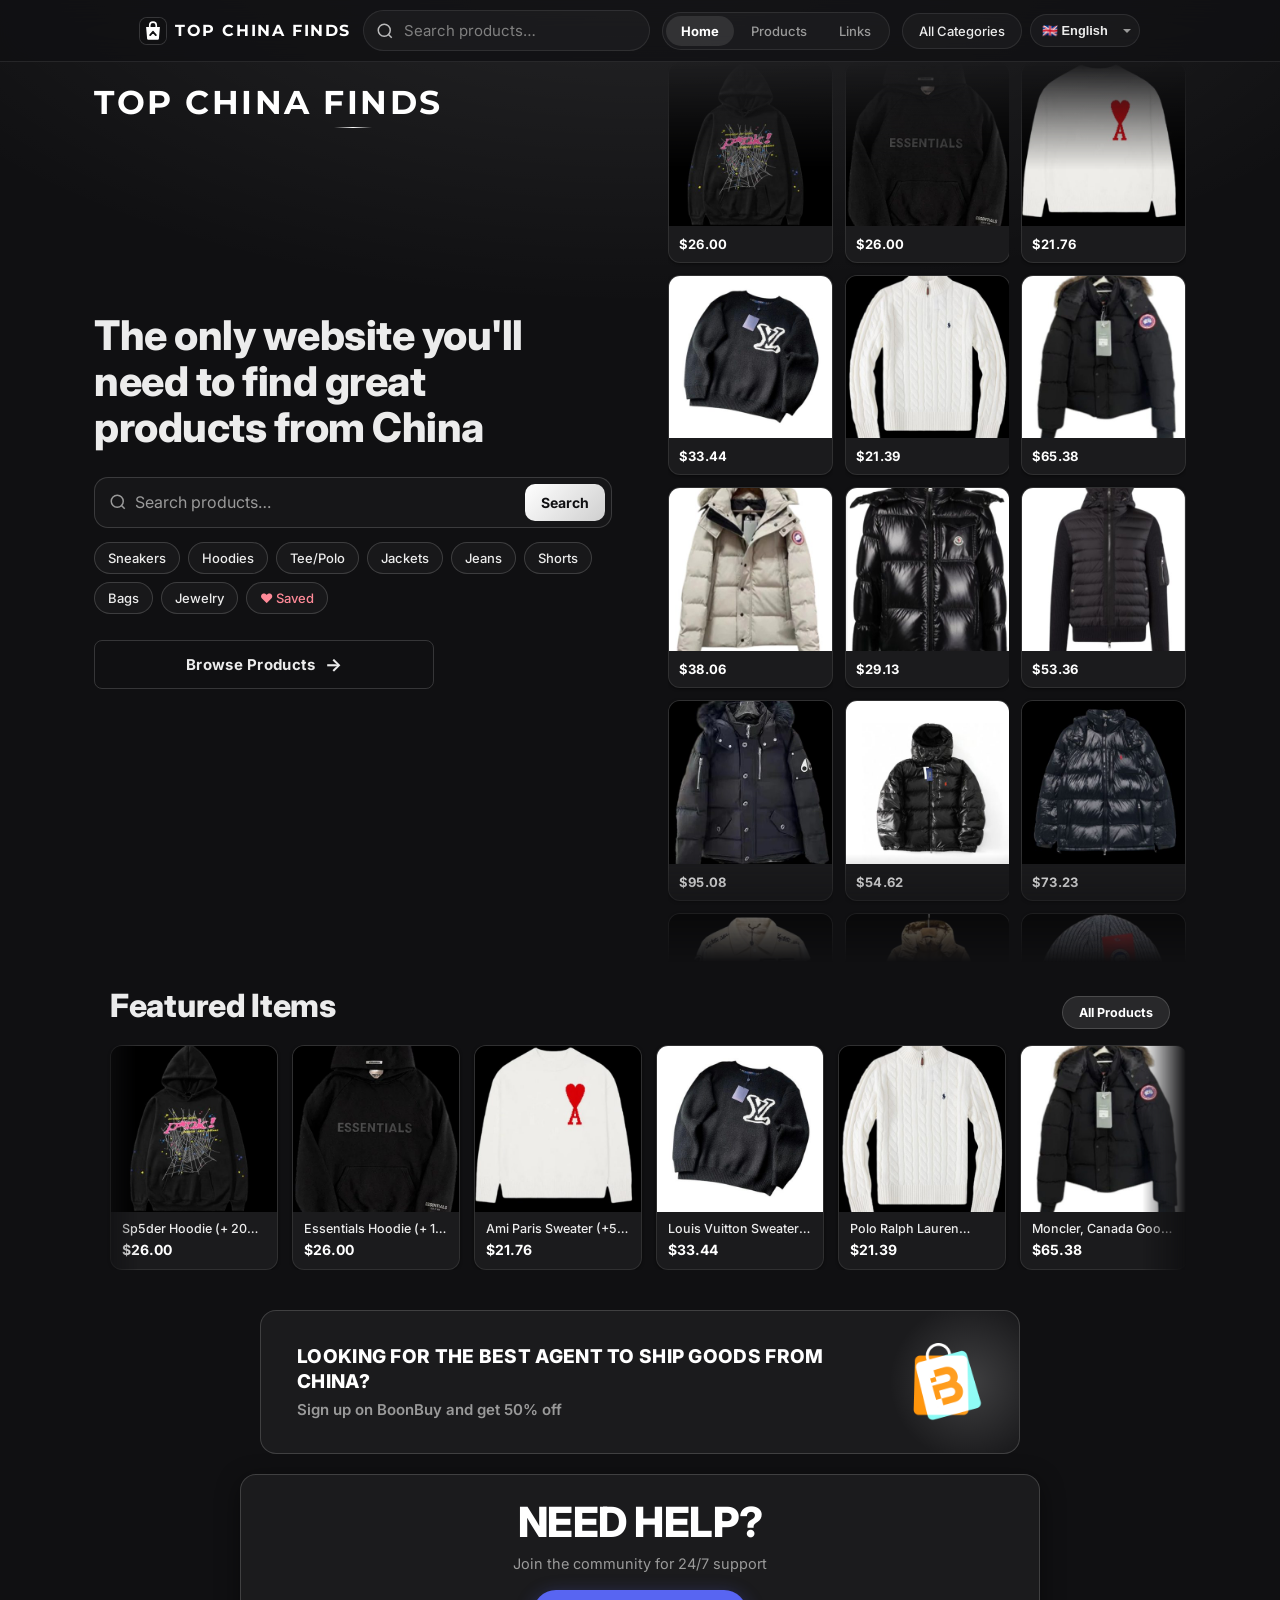
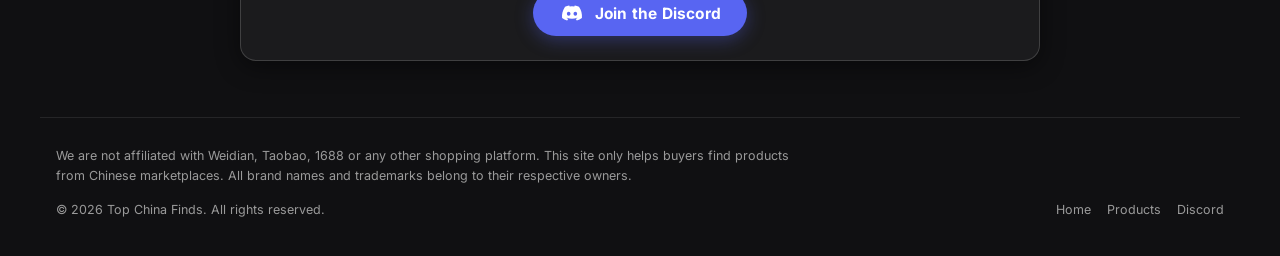
==== commit de62c3d1: "Cleaner product cards, saved items, similar products, home search, footer and new logo - Cards show " ====
--- a/home.html
+++ b/home.html
@@ -10,8 +10,9 @@
          is honored everywhere. -->
     <meta name="referrer" content="no-referrer">
     <title>Top China Finds – Home</title>
-    <link rel="icon" type="image/png" href="boonbuy-logo.png">
-    <link rel="stylesheet" href="style.css?v=2026-09-08-topbar">
+    <link rel="icon" type="image/svg+xml" href="favicon.svg">
+    <link rel="apple-touch-icon" href="apple-touch-icon.png">
+    <link rel="stylesheet" href="style.css?v=2026-11-11-logo">
     <link rel="preconnect" href="https://fonts.googleapis.com">
     <link rel="preconnect" href="https://fonts.gstatic.com" crossorigin>
     <link href="https://fonts.googleapis.com/css2?family=Fraunces:ital,opsz,wght@0,9..144,500;0,9..144,600;1,9..144,400;1,9..144,500&family=Inter:wght@400;500;600;700&family=Montserrat:wght@600;700;800&display=swap" rel="stylesheet">
@@ -22,7 +23,7 @@
          this page, so a query is handed to the products page as ?q=. -->
     <header class="topbar">
         <div class="topbar-inner">
-            <a href="home.html" class="topbar-brand">Top China Finds</a>
+            <a href="home.html" class="topbar-brand"><img src="favicon.svg" class="brand-mark" alt="" width="26" height="26"><span class="brand-text">Top China Finds</span></a>
 
             <form class="topbar-search" action="index.html" method="get" role="search">
                 <svg class="search-icon" viewBox="0 0 24 24" width="18" height="18" fill="none" stroke="currentColor" stroke-width="2" aria-hidden="true">
@@ -57,7 +58,18 @@
 
             <div class="hero-center">
                 <p class="hero-tagline" data-i18n="tagline">The only website you'll need to find great products from China</p>
-                <!-- Primary path into the catalog, right below the headline -->
+                <!-- Big search box: hands the query to the products page as ?q= -->
+                <form class="hero-search" action="index.html" method="get" role="search">
+                    <svg viewBox="0 0 24 24" width="18" height="18" fill="none" stroke="currentColor" stroke-width="2" aria-hidden="true">
+                        <circle cx="11" cy="11" r="8"/>
+                        <line x1="21" y1="21" x2="16.65" y2="16.65"/>
+                    </svg>
+                    <input type="search" name="q" data-i18n-attr="placeholder:search_placeholder" placeholder="Search products…" autocomplete="off" aria-label="Search products">
+                    <button type="submit" data-i18n="search_btn">Search</button>
+                </form>
+                <!-- Quick category shortcuts (filled by app.js) -->
+                <div id="home-chips" class="home-chips"></div>
+                <!-- Primary path into the catalog, right below the search -->
                 <a href="index.html" class="browse-cta" data-i18n="browse">Browse Products</a>
             </div>
 
@@ -104,6 +116,18 @@
         </section>
     </main>
 
+    <footer class="site-footer">
+        <p class="footer-disclaimer" data-i18n="footer_disclaimer">We are not affiliated with Weidian, Taobao, 1688 or any other shopping platform. This site only helps buyers find products from Chinese marketplaces. All brand names and trademarks belong to their respective owners.</p>
+        <div class="footer-bottom">
+            <span>© 2026 Top China Finds. <span data-i18n="footer_rights">All rights reserved.</span></span>
+            <nav class="footer-links">
+                <a href="home.html" data-i18n="home">Home</a>
+                <a href="index.html" data-i18n="nav_products">Products</a>
+                <a href="https://discord.gg/k7ySvBZnFM" target="_blank" rel="noopener noreferrer">Discord</a>
+            </nav>
+        </div>
+    </footer>
+
     <!-- In-app browser overlay -->
     <div id="inapp-overlay" class="inapp-overlay hidden">
         <div class="inapp-card">
@@ -133,6 +157,6 @@
 
     <script src="showcase-data.js?v=2026-06-28-showcase"></script>
     <script src="featured-data.js?v=2026-06-28-featured"></script>
-    <script src="app.js?v=2026-09-08-topbar"></script>
+    <script src="app.js?v=2026-11-11-logo"></script>
 </body>
 </html>
--- a/style.css
+++ b/style.css
@@ -425,6 +425,68 @@
     .topbar-search { order: 2; flex: 1 1 auto; }
     .topbar-nav { order: 3; margin-left: 0; }
     .topbar-tools { order: 4; flex: 0 0 auto; margin-left: auto; }
+}
+
+/* Phones: keep all three rows tight and inside the viewport. Row 1 is
+   wordmark + compact page nav, row 2 search, row 3 category / sort /
+   language sharing the width (the category label ellipsizes if needed). */
+@media (max-width: 599px) {
+    header { padding: 8px 12px; }
+    .topbar-inner { gap: 7px; position: relative; }
+
+    .topbar-brand {
+        font-size: 13px;
+        letter-spacing: 1px;
+        flex-shrink: 1;
+        min-width: 0;
+        overflow: hidden;
+        text-overflow: ellipsis;
+    }
+
+    .nav-seg { padding: 6px 10px; font-size: 12px; }
+
+    /* 16px stops iOS from zooming the page when the field is focused. */
+    #search-input,
+    #home-search-input { font-size: 16px; padding-top: 8px; padding-bottom: 8px; }
+
+    .topbar-tools { gap: 6px; justify-content: flex-start; }
+    .cat-select { position: static; flex: 1 1 auto; min-width: 0; }
+    .cat-select .cat-btn,
+    .topbar-tools > .cat-btn { width: 100%; max-width: none; justify-content: space-between; }
+    .topbar-tools > .cat-btn { width: auto; flex: 0 1 auto; }
+    .cat-btn,
+    #price-sort { padding-top: 8px; padding-bottom: 8px; font-size: 12.5px; }
+    .cat-btn { padding-left: 11px; padding-right: 10px; }
+    /* Selects size to their longest option, so pin their widths; a long
+       chosen sort label ellipsizes instead of widening the row. */
+    #price-sort {
+        flex: 0 0 94px;
+        width: 94px;
+        padding-left: 11px;
+        padding-right: 24px;
+        background-position: right 8px center;
+        overflow: hidden;
+        text-overflow: ellipsis;
+    }
+    .topbar-tools .lang-select {
+        flex: 0 0 100px;
+        width: 100px;
+        margin-left: auto;
+        padding: 8px 20px 8px 9px;
+        font-size: 12px;
+        background-position: right 6px center;
+        overflow: hidden;
+        text-overflow: ellipsis;
+    }
+
+    /* Dropdown spans the bar instead of hanging off the button's
+       right edge (which pushed it off-screen to the left). */
+    .cat-menu {
+        left: 0;
+        right: 0;
+        width: auto;
+        top: calc(100% + 10px);
+    }
 }
 
 /* Category picker — button carries the active filter's name. */
@@ -1480,7 +1542,8 @@
 .home-hero {
     width: 100%;
     max-width: 560px;
-    min-height: calc(100svh - 62px); /* 62px ≈ the sticky bar */
+    /* fill the first screen below the sticky bar (≈126px tall on phones) */
+    min-height: calc(100svh - 126px);
     display: flex;
     flex-direction: column;
     padding: 22px 0 26px;
@@ -1952,3 +2015,392 @@
         animation-iteration-count: infinite !important;
     }
 }
+
+/* =============================================================
+   2026-11 refresh: cleaner product cards, save hearts, popup
+   extras (category, tier, save, similar products), home search
+   + category chips, and the site footer.
+   ============================================================= */
+
+/* ----- Product card ----- */
+.product-card {
+    display: flex;
+    flex-direction: column;
+    background: var(--card-bg);
+    border: 1px solid var(--border);
+    box-shadow: none;
+}
+
+.card-media {
+    position: relative;
+    overflow: hidden;
+    background: #0c0c0e;
+}
+
+.product-info {
+    display: flex;
+    flex-direction: column;
+    align-items: stretch;
+    flex-wrap: nowrap;
+    gap: 3px;
+    padding: 11px 12px 12px;
+    flex: 1;
+}
+
+/* The old decorative "Buy Now" pill is replaced by the "View" text. */
+.product-info::after {
+    content: none;
+    display: none;
+}
+
+.card-cat {
+    font-size: 10.5px;
+    font-weight: 600;
+    letter-spacing: 0.9px;
+    text-transform: uppercase;
+    color: var(--text-secondary);
+    white-space: nowrap;
+    overflow: hidden;
+    text-overflow: ellipsis;
+}
+
+.product-card .product-name {
+    flex-basis: auto;
+    min-height: 2.8em;
+    font-weight: 600;
+}
+
+.card-tier {
+    font-size: 12px;
+    color: var(--text-secondary);
+}
+
+.card-foot {
+    display: flex;
+    align-items: baseline;
+    gap: 6px;
+    margin-top: auto;
+    padding-top: 8px;
+    min-width: 0;
+}
+
+.card-foot .product-price {
+    font-size: 15px;
+    font-weight: 700;
+    color: var(--price-color);
+}
+
+.card-eur {
+    font-size: 12px;
+    color: var(--eur-color);
+    white-space: nowrap;
+}
+
+.card-view {
+    margin-left: auto;
+    font-size: 12px;
+    font-weight: 600;
+    color: var(--text-secondary);
+    white-space: nowrap;
+    transition: color 0.2s ease;
+}
+
+@media (hover: hover) {
+    .product-card:hover .card-view { color: var(--text); }
+}
+
+/* Small quality tag on the photo (top-left). */
+.card-badge {
+    position: absolute;
+    top: 8px;
+    left: 8px;
+    z-index: 2;
+    padding: 3px 8px;
+    border-radius: 6px;
+    font-size: 10.5px;
+    font-weight: 700;
+    letter-spacing: 0.3px;
+    background: rgba(16, 16, 18, 0.78);
+    -webkit-backdrop-filter: blur(6px);
+    backdrop-filter: blur(6px);
+    border: 1px solid rgba(255, 255, 255, 0.12);
+    pointer-events: none;
+}
+.card-badge.badge-budget { color: #f0a597; }
+.card-badge.badge-best { color: #c3d69a; }
+
+/* Save heart on the photo (top-right). */
+.card-save {
+    position: absolute;
+    top: 8px;
+    right: 8px;
+    z-index: 2;
+    width: 32px;
+    height: 32px;
+    border-radius: 50%;
+    border: 1px solid rgba(255, 255, 255, 0.14);
+    background: rgba(16, 16, 18, 0.72);
+    -webkit-backdrop-filter: blur(6px);
+    backdrop-filter: blur(6px);
+    color: #fff;
+    display: grid;
+    place-items: center;
+    cursor: pointer;
+    padding: 0;
+    transition: transform 0.15s ease, background-color 0.15s ease;
+}
+.card-save svg path,
+.product-modal-save svg path {
+    fill: none;
+    stroke: currentColor;
+    stroke-width: 2;
+    stroke-linejoin: round;
+}
+.card-save.on,
+.product-modal-save.on { color: #ff5a6e; }
+.card-save.on svg path,
+.product-modal-save.on svg path { fill: currentColor; }
+.card-save:active { transform: scale(0.88); }
+@media (hover: hover) {
+    .card-save:hover { background: rgba(16, 16, 18, 0.92); }
+}
+
+/* Narrow phones: two columns are tight, so drop the "View" text. */
+@media (max-width: 479px) {
+    .card-view { display: none; }
+    .card-foot .product-price { font-size: 14px; }
+}
+
+/* ----- Popup extras ----- */
+.product-modal-cat {
+    font-size: 11px;
+    font-weight: 600;
+    letter-spacing: 0.9px;
+    text-transform: uppercase;
+    color: var(--text-secondary);
+    margin-bottom: 6px;
+}
+.product-modal-cat:empty { display: none; }
+
+.product-modal-tier {
+    display: inline-block;
+    margin: -2px 0 12px;
+    padding: 3px 9px;
+    border-radius: 6px;
+    font-size: 12px;
+    font-weight: 600;
+    background: rgba(255, 255, 255, 0.06);
+    border: 1px solid var(--border);
+    color: var(--text-secondary);
+}
+.product-modal-tier.tier-budget { color: #f0a597; }
+.product-modal-tier.tier-best { color: #c3d69a; }
+
+.product-modal-row {
+    display: flex;
+    align-items: center;
+    justify-content: space-between;
+    gap: 12px;
+}
+
+.product-modal-save {
+    display: inline-flex;
+    align-items: center;
+    gap: 7px;
+    padding: 9px 14px;
+    border-radius: 999px;
+    border: 1px solid var(--border-light);
+    background: rgba(255, 255, 255, 0.05);
+    color: var(--text);
+    font: inherit;
+    font-size: 13px;
+    font-weight: 600;
+    cursor: pointer;
+    white-space: nowrap;
+    transition: background-color 0.15s ease, transform 0.15s ease;
+}
+.product-modal-save:active { transform: scale(0.96); }
+@media (hover: hover) {
+    .product-modal-save:hover { background: rgba(255, 255, 255, 0.1); }
+}
+
+.product-modal-similar {
+    border-top: 1px solid var(--border);
+    padding: 16px 0 20px;
+}
+.product-modal-similar-head {
+    padding: 0 20px 10px;
+    font-size: 14px;
+    font-weight: 700;
+    color: var(--text);
+}
+.product-modal-similar-track {
+    display: flex;
+    gap: 10px;
+    overflow-x: auto;
+    padding: 0 20px 4px;
+    scroll-snap-type: x proximity;
+    scrollbar-width: none;
+}
+.product-modal-similar-track::-webkit-scrollbar { display: none; }
+
+.similar-card {
+    flex: 0 0 120px;
+    scroll-snap-align: start;
+    display: flex;
+    flex-direction: column;
+    gap: 4px;
+    padding: 0;
+    border: 1px solid var(--border);
+    border-radius: var(--radius-sm);
+    background: var(--card-bg);
+    color: var(--text);
+    font: inherit;
+    text-align: left;
+    cursor: pointer;
+    overflow: hidden;
+    transition: border-color 0.15s ease;
+}
+@media (hover: hover) {
+    .similar-card:hover { border-color: var(--hairline); }
+}
+.similar-card img {
+    width: 100%;
+    aspect-ratio: 1;
+    object-fit: cover;
+    background: #0c0c0e;
+    display: block;
+}
+.similar-name {
+    padding: 0 8px;
+    font-size: 11.5px;
+    line-height: 1.3;
+    display: -webkit-box;
+    -webkit-line-clamp: 2;
+    -webkit-box-orient: vertical;
+    overflow: hidden;
+    min-height: 2.6em;
+}
+.similar-price {
+    padding: 0 8px 8px;
+    font-size: 12.5px;
+    font-weight: 700;
+}
+
+/* ----- Home: big search + category chips ----- */
+.hero-search {
+    display: flex;
+    align-items: center;
+    gap: 8px;
+    width: 100%;
+    max-width: 520px;
+    padding: 6px 6px 6px 14px;
+    background: var(--bg-elevated);
+    border: 1px solid var(--border-light);
+    border-radius: 14px;
+    color: var(--text-secondary);
+    transition: border-color 0.15s ease;
+}
+.hero-search:focus-within { border-color: var(--hairline); }
+.hero-search svg { flex: 0 0 auto; }
+.hero-search input {
+    flex: 1;
+    min-width: 0;
+    background: transparent;
+    border: none;
+    outline: none;
+    color: var(--text);
+    font: inherit;
+    font-size: 16px;
+    padding: 8px 0;
+}
+.hero-search input::placeholder { color: var(--text-secondary); }
+.hero-search button {
+    flex: 0 0 auto;
+    padding: 10px 16px;
+    border: none;
+    border-radius: 10px;
+    background: var(--accent-gradient);
+    color: #101012;
+    font: inherit;
+    font-size: 14px;
+    font-weight: 700;
+    cursor: pointer;
+}
+
+.home-chips {
+    display: flex;
+    flex-wrap: wrap;
+    gap: 8px;
+    margin-top: -12px;
+}
+.home-chip {
+    padding: 7px 13px;
+    border-radius: 999px;
+    border: 1px solid var(--border-light);
+    background: var(--pill-bg);
+    color: var(--text);
+    font-size: 13px;
+    font-weight: 500;
+    text-decoration: none;
+    transition: background-color 0.15s ease, border-color 0.15s ease;
+}
+@media (hover: hover) {
+    .home-chip:hover { background: var(--pill-hover); border-color: var(--hairline); }
+}
+.home-chip-saved { color: #ff8a98; }
+
+/* The search is now the main action, so the browse button steps back. */
+.hero-center .browse-cta {
+    background: transparent;
+    color: var(--text);
+    border: 1px solid var(--border-light);
+    box-shadow: none;
+    padding: 13px 18px;
+    font-size: 15px;
+    font-weight: 700;
+}
+@media (hover: hover) {
+    .hero-center .browse-cta:hover { background: var(--pill-hover); box-shadow: none; }
+}
+
+/* ----- Footer ----- */
+.site-footer {
+    max-width: 1200px;
+    margin: 0 auto;
+    padding: 28px 16px 36px;
+    border-top: 1px solid var(--border);
+    color: var(--text-secondary);
+    font-size: 12.5px;
+    line-height: 1.6;
+}
+.footer-disclaimer {
+    margin: 0 0 14px;
+    max-width: 760px;
+}
+.footer-bottom {
+    display: flex;
+    flex-wrap: wrap;
+    justify-content: space-between;
+    gap: 10px 20px;
+}
+.footer-links {
+    display: flex;
+    gap: 16px;
+}
+.footer-links a {
+    color: var(--text-secondary);
+    text-decoration: none;
+}
+@media (hover: hover) {
+    .footer-links a:hover { color: var(--text); }
+}
+
+/* Logo mark next to the wordmark in the top bar */
+.topbar-brand { display: inline-flex; align-items: center; gap: 9px; }
+.topbar-brand .brand-mark { width: 26px; height: 26px; border-radius: 7px; flex-shrink: 0; box-shadow: 0 0 0 1px var(--border-light); }
+.topbar-brand .brand-text { min-width: 0; overflow: hidden; text-overflow: ellipsis; }
+@media (max-width: 599px) {
+    .topbar-brand { gap: 7px; }
+    .topbar-brand .brand-mark { width: 22px; height: 22px; border-radius: 6px; }
+}
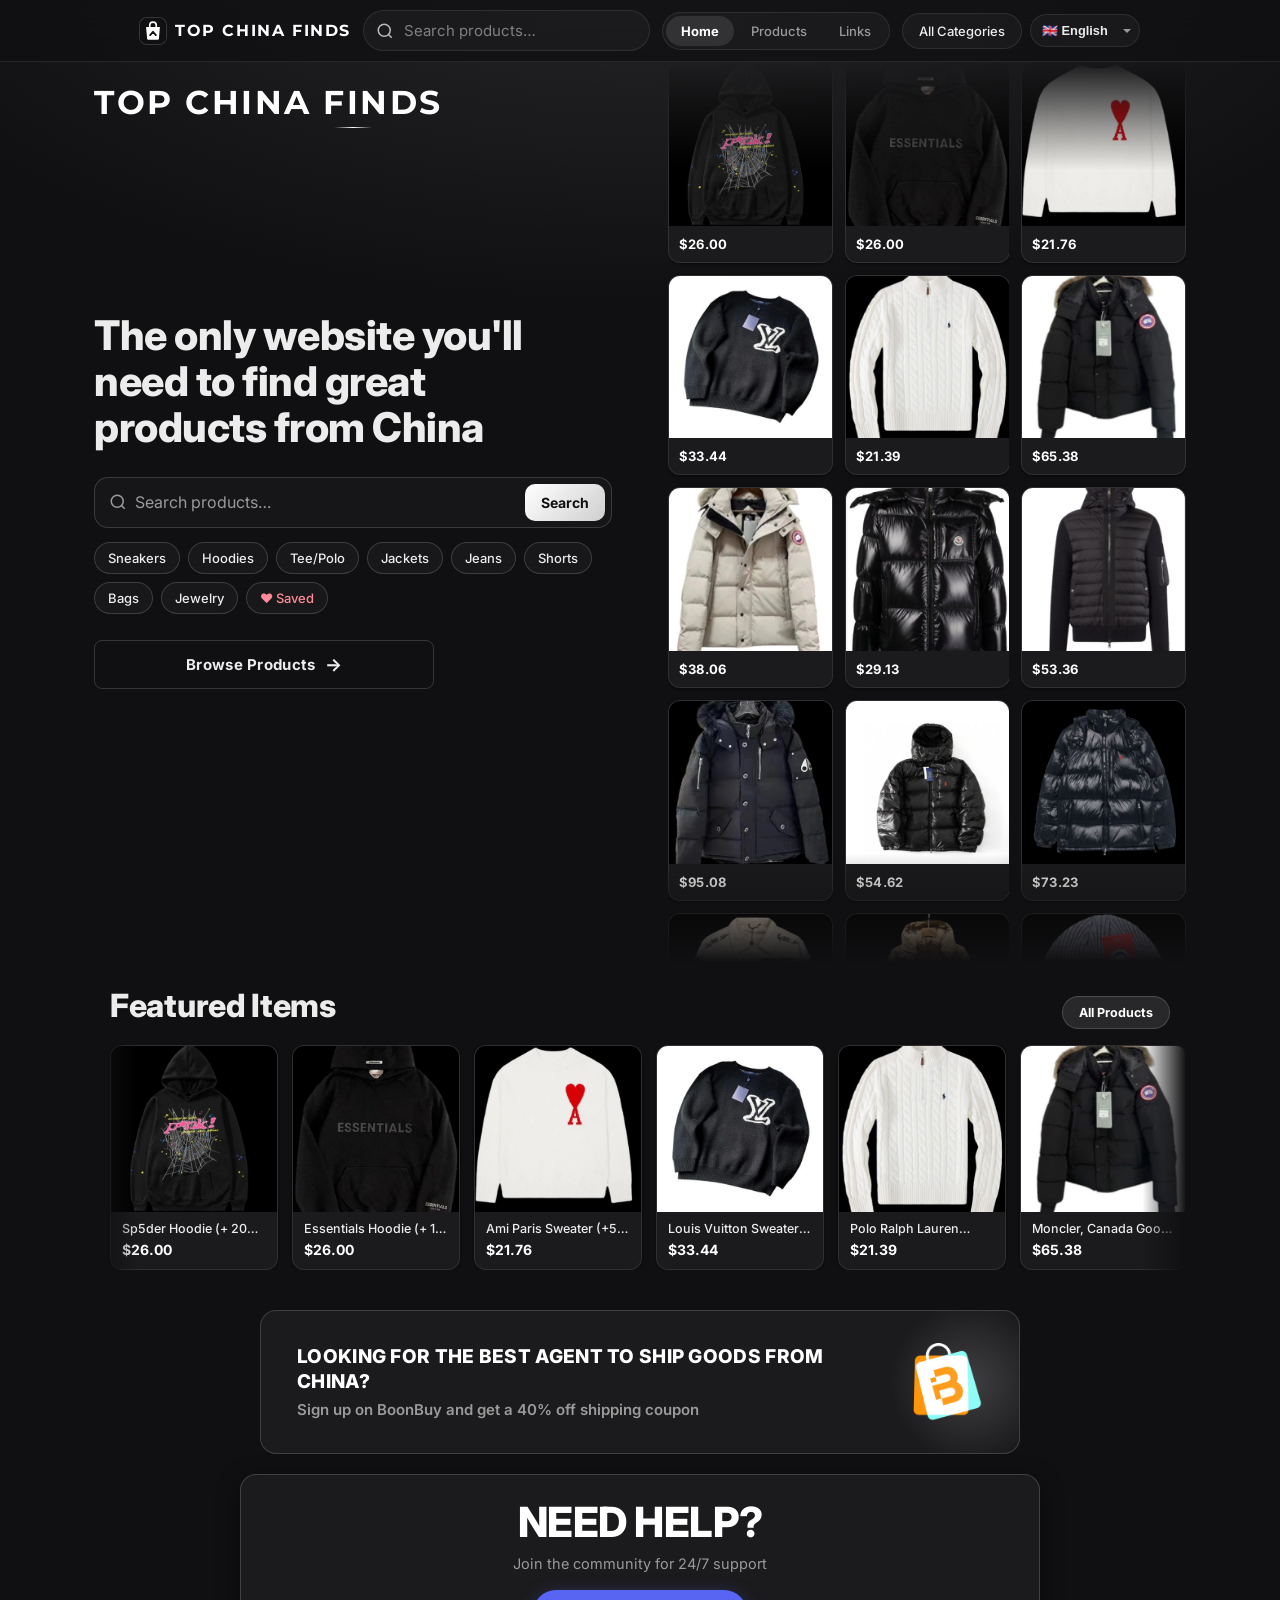
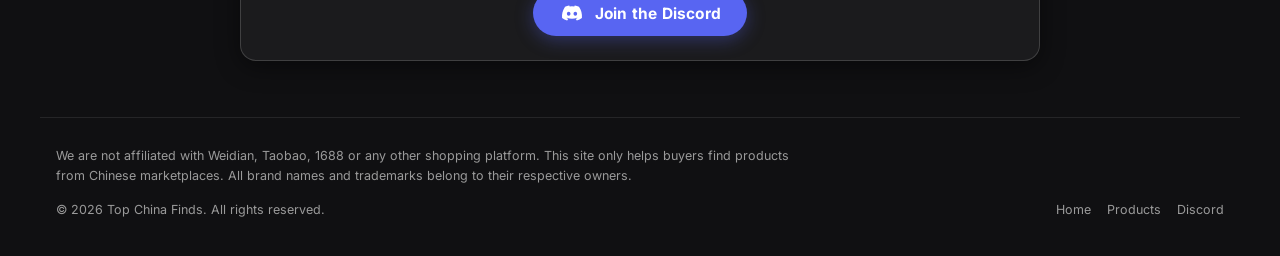
==== commit 772569ef: "Add Discord welcome pop-up and BoonBuy sign-up bar - Discord invite pop-up on first visit (hidden fo" ====
--- a/home.html
+++ b/home.html
@@ -12,7 +12,7 @@
     <title>Top China Finds – Home</title>
     <link rel="icon" type="image/svg+xml" href="favicon.svg">
     <link rel="apple-touch-icon" href="apple-touch-icon.png">
-    <link rel="stylesheet" href="style.css?v=2026-11-11-logo">
+    <link rel="stylesheet" href="style.css?v=2026-11-11-promo">
     <link rel="preconnect" href="https://fonts.googleapis.com">
     <link rel="preconnect" href="https://fonts.gstatic.com" crossorigin>
     <link href="https://fonts.googleapis.com/css2?family=Fraunces:ital,opsz,wght@0,9..144,500;0,9..144,600;1,9..144,400;1,9..144,500&family=Inter:wght@400;500;600;700&family=Montserrat:wght@600;700;800&display=swap" rel="stylesheet">
@@ -99,7 +99,7 @@
             <a href="https://boonbuy.com/register?inviteCode=STEPAGENT" target="_blank" rel="noopener noreferrer" class="agent-banner">
                 <div class="agent-banner-text">
                     <p class="agent-banner-head" data-i18n="agent_q">Looking for the best agent to ship goods from China?</p>
-                    <span class="agent-banner-cta" data-i18n="signup">Sign up on BoonBuy and get 50% off</span>
+                    <span class="agent-banner-cta" data-i18n="signup">Sign up on BoonBuy and get a 40% off shipping coupon</span>
                 </div>
                 <img src="boonbuy-logo.png" alt="BoonBuy" class="agent-banner-logo">
             </a>
@@ -157,6 +157,6 @@
 
     <script src="showcase-data.js?v=2026-06-28-showcase"></script>
     <script src="featured-data.js?v=2026-06-28-featured"></script>
-    <script src="app.js?v=2026-11-11-logo"></script>
+    <script src="app.js?v=2026-11-11-promo"></script>
 </body>
 </html>
--- a/style.css
+++ b/style.css
@@ -2404,3 +2404,87 @@
     .topbar-brand { gap: 7px; }
     .topbar-brand .brand-mark { width: 22px; height: 22px; border-radius: 6px; }
 }
+
+/* ===== Promos: BoonBuy bar under the top bar + Discord welcome pop-up ===== */
+.agent-bar {
+    max-width: 1400px;
+    margin: 0 auto;
+    display: flex;
+    align-items: center;
+    gap: 12px;
+    max-height: 0;
+    opacity: 0;
+    overflow: hidden;
+    transition: max-height .35s ease, opacity .35s ease, margin-top .35s ease, padding .35s ease;
+}
+.agent-bar.show {
+    max-height: 80px;
+    opacity: 1;
+    margin-top: 10px;
+    padding-top: 10px;
+    border-top: 1px solid var(--border);
+}
+.agent-bar-logo { width: 34px; height: 34px; border-radius: 8px; flex-shrink: 0; object-fit: cover; }
+.agent-bar-text { flex: 1; min-width: 0; display: flex; flex-direction: column; gap: 2px; line-height: 1.25; }
+.agent-bar-text strong { font-size: 13.5px; font-weight: 600; color: var(--text); white-space: nowrap; overflow: hidden; text-overflow: ellipsis; }
+.agent-bar-text span { font-size: 12px; color: var(--text-secondary); white-space: nowrap; overflow: hidden; text-overflow: ellipsis; }
+.agent-bar-btn {
+    flex-shrink: 0;
+    background: #fff; color: #101012;
+    font-size: 13px; font-weight: 600;
+    padding: 7px 14px; border-radius: 8px;
+    text-decoration: none;
+    transition: opacity .15s;
+}
+.agent-bar-btn:hover { opacity: .85; }
+.agent-bar-close {
+    flex-shrink: 0;
+    background: none; border: 0; cursor: pointer;
+    color: var(--text-secondary);
+    font-size: 22px; line-height: 1; padding: 2px 4px;
+}
+.agent-bar-close:hover { color: var(--text); }
+@media (max-width: 599px) {
+    .agent-bar { gap: 9px; }
+    .agent-bar-logo { width: 28px; height: 28px; }
+    .agent-bar-text strong { font-size: 12.5px; }
+    .agent-bar-text span { font-size: 11px; white-space: normal; display: -webkit-box; -webkit-line-clamp: 2; -webkit-box-orient: vertical; }
+    .agent-bar-btn { padding: 6px 10px; font-size: 12px; }
+}
+
+.dc-popup { position: fixed; inset: 0; z-index: 1000; display: flex; align-items: center; justify-content: center; padding: 16px; opacity: 0; transition: opacity .3s ease; }
+.dc-popup.show { opacity: 1; }
+.dc-popup-backdrop { position: absolute; inset: 0; background: rgba(0, 0, 0, .6); backdrop-filter: blur(4px); -webkit-backdrop-filter: blur(4px); }
+.dc-popup-card {
+    position: relative;
+    width: 100%; max-width: 360px;
+    background: var(--card-bg);
+    border: 1px solid var(--border-light);
+    border-radius: 18px;
+    padding: 28px 24px 18px;
+    text-align: center;
+    box-shadow: var(--shadow-lg);
+    transform: translateY(14px) scale(.97);
+    transition: transform .3s cubic-bezier(.2, .8, .2, 1);
+}
+.dc-popup.show .dc-popup-card { transform: none; }
+.dc-popup-icon { width: 58px; height: 58px; margin: 0 auto 14px; border-radius: 16px; background: #5865f2; color: #fff; display: flex; align-items: center; justify-content: center; }
+.dc-popup-card h2 { margin: 0 0 8px; font-size: 20px; font-weight: 700; color: var(--text); }
+.dc-popup-card p { margin: 0 0 20px; font-size: 14px; line-height: 1.5; color: var(--text-secondary); }
+.dc-popup-join { display: block; background: #5865f2; color: #fff; font-weight: 600; font-size: 15px; padding: 12px; border-radius: 10px; text-decoration: none; transition: filter .15s; }
+.dc-popup-join:hover { filter: brightness(1.1); }
+.dc-popup-later { margin-top: 8px; background: none; border: 0; cursor: pointer; color: var(--text-secondary); font-size: 13px; padding: 8px; }
+.dc-popup-later:hover { color: var(--text); }
+.dc-popup-x { position: absolute; top: 8px; right: 10px; background: none; border: 0; cursor: pointer; color: var(--text-secondary); font-size: 24px; line-height: 1; padding: 4px; }
+.dc-popup-x:hover { color: var(--text); }
+@media (prefers-reduced-motion: reduce) {
+    .agent-bar, .dc-popup, .dc-popup-card { transition: none; }
+}
+
+/* Phones: long translated labels (FR/ES/IT) must shrink, not push the
+   language picker off-screen. */
+@media (max-width: 599px) {
+    .topbar-tools { min-width: 0; }
+    .cat-select .cat-btn { min-width: 0; overflow: hidden; }
+    .cat-select .cat-btn > span { min-width: 0; overflow: hidden; text-overflow: ellipsis; white-space: nowrap; }
+}
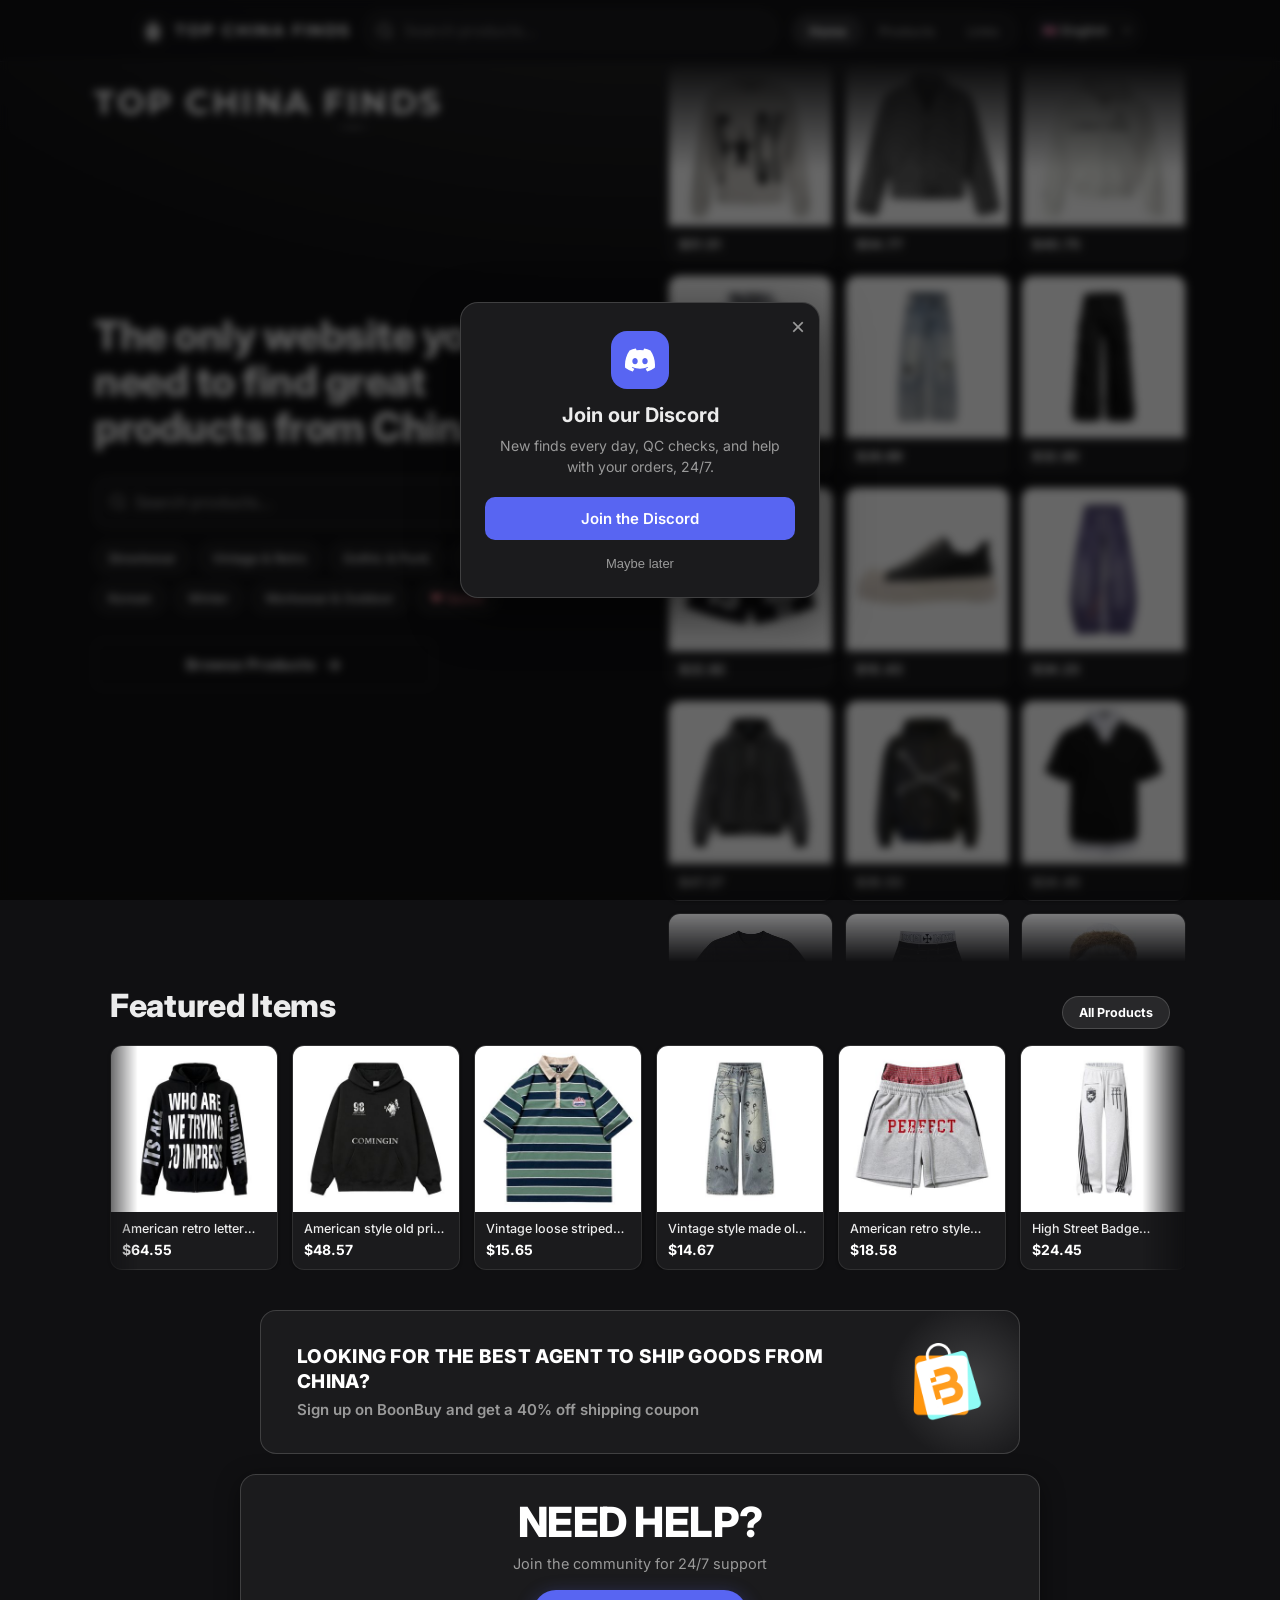
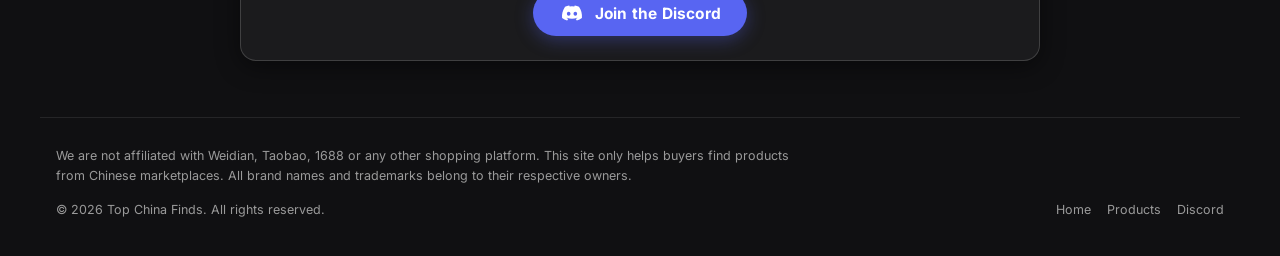
==== commit b176623f: "Switch catalogue to channel-763 products with categories and filters - Load 4,786 Weidian products f" ====
--- a/home.html
+++ b/home.html
@@ -12,7 +12,7 @@
     <title>Top China Finds – Home</title>
     <link rel="icon" type="image/svg+xml" href="favicon.svg">
     <link rel="apple-touch-icon" href="apple-touch-icon.png">
-    <link rel="stylesheet" href="style.css?v=2026-11-11-promo">
+    <link rel="stylesheet" href="style.css?v=2026-11-24-catalogue">
     <link rel="preconnect" href="https://fonts.googleapis.com">
     <link rel="preconnect" href="https://fonts.gstatic.com" crossorigin>
     <link href="https://fonts.googleapis.com/css2?family=Fraunces:ital,opsz,wght@0,9..144,500;0,9..144,600;1,9..144,400;1,9..144,500&family=Inter:wght@400;500;600;700&family=Montserrat:wght@600;700;800&display=swap" rel="stylesheet">
@@ -40,7 +40,6 @@
             </nav>
 
             <div class="topbar-tools">
-                <a href="index.html" class="cat-btn" data-i18n="cat_menu">All Categories</a>
                 <select id="lang-select" class="lang-select" aria-label="Language">
                     <option value="en">🇬🇧 English</option>
                     <option value="fr">🇫🇷 Français</option>
@@ -155,8 +154,8 @@
     })();
     </script>
 
-    <script src="showcase-data.js?v=2026-06-28-showcase"></script>
-    <script src="featured-data.js?v=2026-06-28-featured"></script>
-    <script src="app.js?v=2026-11-11-promo"></script>
+    <script src="showcase-data.js?v=2026-11-24"></script>
+    <script src="featured-data.js?v=2026-11-24"></script>
+    <script src="app.js?v=2026-11-24-catalogue"></script>
 </body>
 </html>
--- a/style.css
+++ b/style.css
@@ -2488,3 +2488,119 @@
     .cat-select .cat-btn { min-width: 0; overflow: hidden; }
     .cat-select .cat-btn > span { min-width: 0; overflow: hidden; text-overflow: ellipsis; white-space: nowrap; }
 }
+
+/* ===== Catalogue filters (Products page) =====
+   A row of compact dropdowns under the page heading. On phones the row is
+   collapsed behind the Filters button; on wider screens it's always shown
+   and the button is hidden. */
+.filters-toggle {
+    margin-left: auto;
+    padding: 7px 14px;
+    border: 1px solid var(--border);
+    border-radius: 100px;
+    background: var(--pill-bg);
+    color: var(--text);
+    font: 500 13px/1 inherit;
+    font-family: inherit;
+    cursor: pointer;
+}
+.filters-toggle.active {
+    background: var(--pill-active-bg);
+    color: var(--pill-active-text);
+    border-color: var(--accent);
+    font-weight: 700;
+}
+.filter-bar {
+    display: none;
+    flex-wrap: wrap;
+    gap: 8px;
+    margin: -6px 0 18px;
+}
+.filter-bar.open { display: flex; }
+@media (min-width: 700px) {
+    .filters-toggle { display: none; }
+    .filter-bar { display: flex; }
+}
+.filter-select {
+    max-width: 100%;
+    padding: 8px 28px 8px 12px;
+    border: 1px solid var(--border);
+    border-radius: 100px;
+    background: var(--pill-bg) url("data:image/svg+xml,%3Csvg xmlns='http://www.w3.org/2000/svg' width='12' height='12' viewBox='0 0 24 24' fill='none' stroke='%239a9a9a' stroke-width='2.5' stroke-linecap='round' stroke-linejoin='round'%3E%3Cpolyline points='6 9 12 15 18 9'/%3E%3C/svg%3E") no-repeat right 10px center;
+    color: var(--text-secondary);
+    font-family: inherit;
+    font-size: 13px;
+    font-weight: 500;
+    -webkit-appearance: none;
+    appearance: none;
+    cursor: pointer;
+    outline: none;
+}
+.filter-select:focus { border-color: var(--accent); box-shadow: 0 0 0 3px var(--accent-glow); }
+.filter-select.active {
+    background-color: var(--pill-active-bg);
+    color: var(--pill-active-text);
+    border-color: var(--accent);
+    font-weight: 700;
+    background-image: url("data:image/svg+xml,%3Csvg xmlns='http://www.w3.org/2000/svg' width='12' height='12' viewBox='0 0 24 24' fill='none' stroke='%23101012' stroke-width='2.5' stroke-linecap='round' stroke-linejoin='round'%3E%3Cpolyline points='6 9 12 15 18 9'/%3E%3C/svg%3E");
+}
+.filter-select option { background: var(--card-bg); color: var(--text); font-weight: 400; }
+.filter-chip {
+    padding: 8px 12px;
+    border: 1px solid var(--accent);
+    border-radius: 100px;
+    background: var(--pill-active-bg);
+    color: var(--pill-active-text);
+    font: 700 13px inherit;
+    font-family: inherit;
+    cursor: pointer;
+}
+.filter-clear {
+    padding: 8px 6px;
+    border: 0;
+    background: none;
+    color: var(--text-secondary);
+    font-family: inherit;
+    font-size: 13px;
+    text-decoration: underline;
+    cursor: pointer;
+}
+.filter-clear.hidden { display: none; }
+
+/* Group headings inside the category menu (Clothing / Shoes & Accessories / More). */
+.cat-menu-head {
+    flex-basis: 100%;
+    margin-top: 6px;
+    font-size: 11px;
+    font-weight: 600;
+    letter-spacing: 1.2px;
+    text-transform: uppercase;
+    color: var(--text-secondary);
+}
+
+/* QC photos strip in the product popup. */
+.product-modal-qc-photos { padding: 4px 20px 14px; }
+.product-modal-qc-photos.hidden { display: none; }
+.product-modal-qc-track {
+    display: flex;
+    gap: 8px;
+    overflow-x: auto;
+    -webkit-overflow-scrolling: touch;
+    scrollbar-width: none;
+}
+.product-modal-qc-track::-webkit-scrollbar { display: none; }
+.qc-thumb {
+    flex: 0 0 96px;
+    aspect-ratio: 3 / 4;
+    border-radius: var(--radius-sm);
+    overflow: hidden;
+    border: 1px solid var(--border);
+    background: #0c0c0e;
+}
+.qc-thumb img { width: 100%; height: 100%; object-fit: cover; display: block; }
+/* Phones: the open filter panel is a tidy two-column grid. */
+@media (max-width: 699px) {
+    .filter-bar.open { display: grid; grid-template-columns: 1fr 1fr; }
+    .filter-select { width: 100%; text-overflow: ellipsis; }
+    .filter-chip, .filter-clear { grid-column: 1 / -1; justify-self: start; }
+}
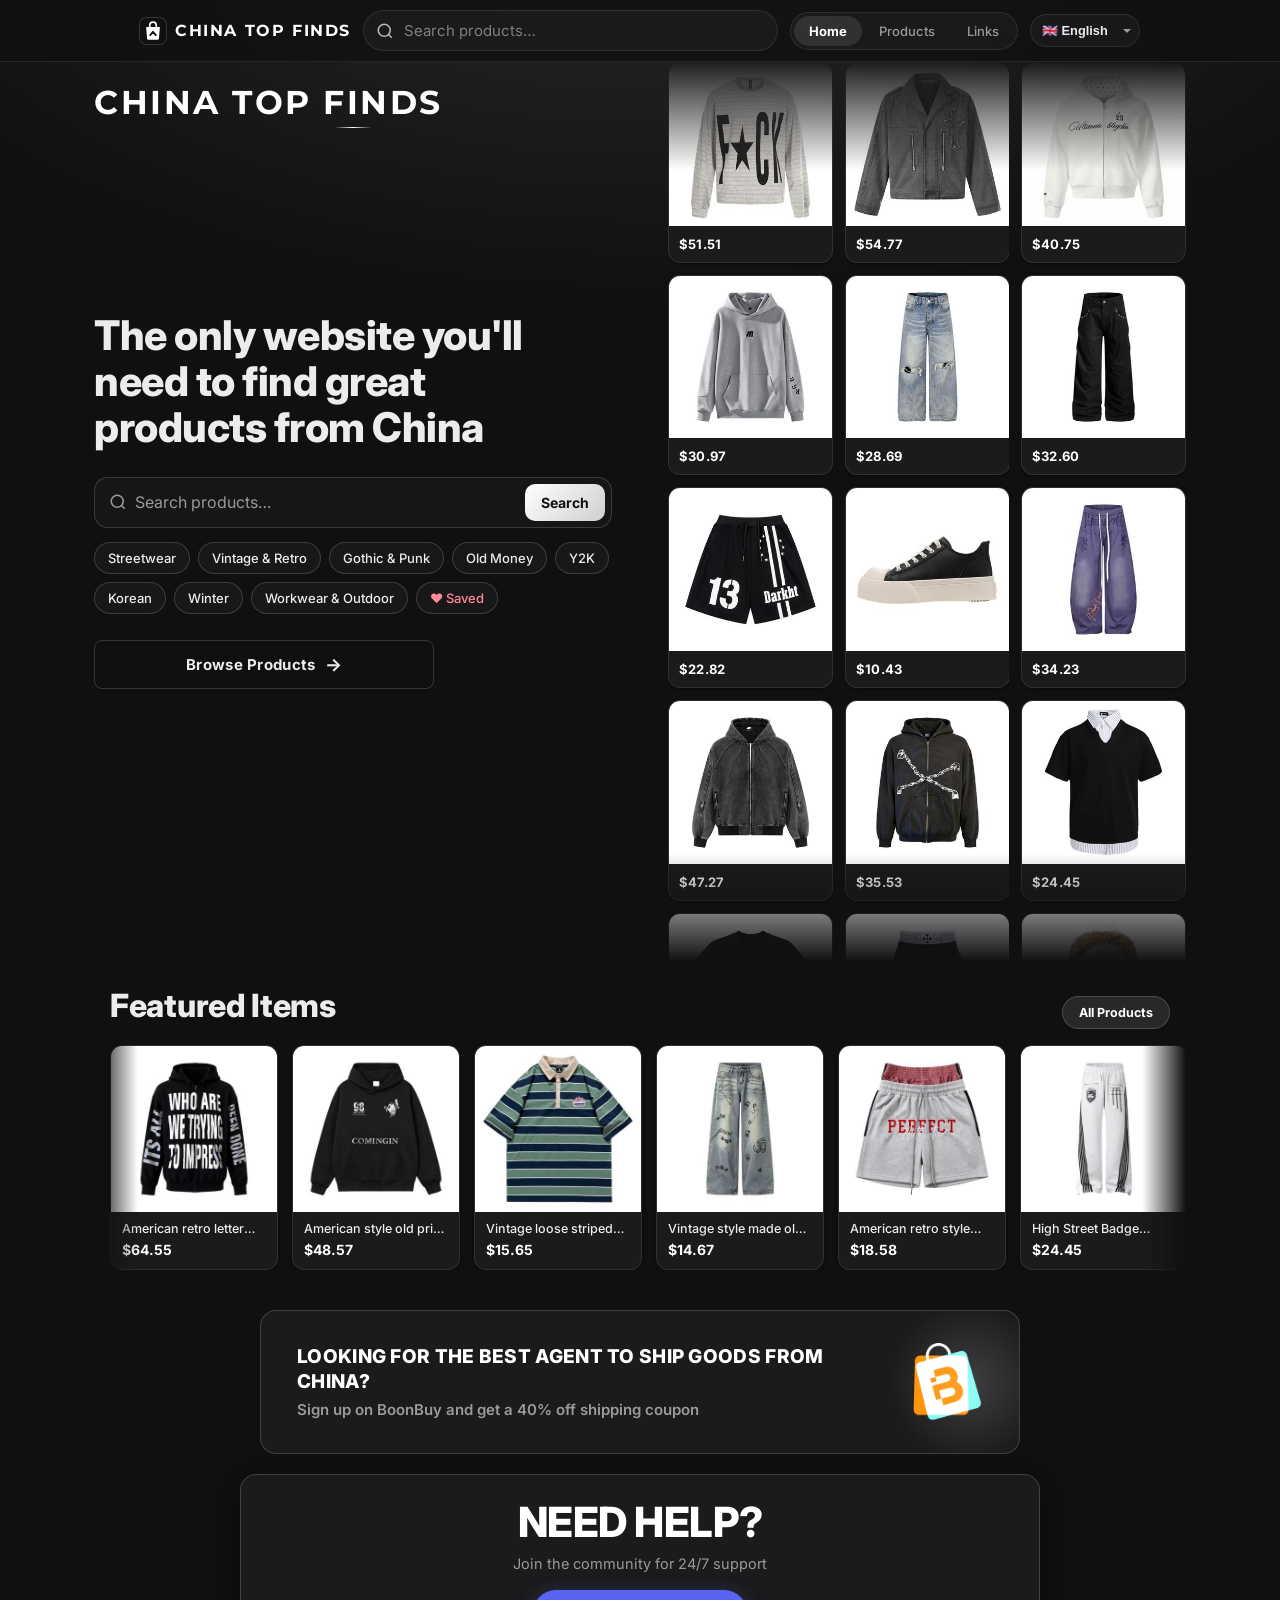
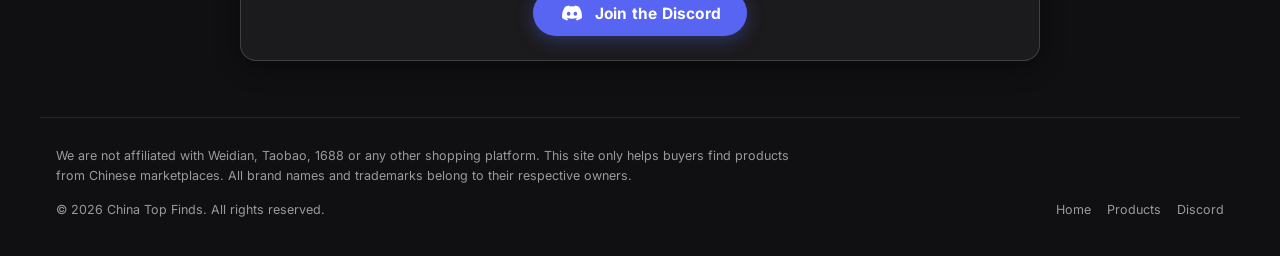
==== commit e3a78f27: "Rename site to China Top Finds Co-Authored-By: Claude Opus 5.5 <noreply@anthropic.com>" ====
--- a/home.html
+++ b/home.html
@@ -9,7 +9,7 @@
          unreliable in older mobile browsers. A document-level policy
          is honored everywhere. -->
     <meta name="referrer" content="no-referrer">
-    <title>Top China Finds – Home</title>
+    <title>China Top Finds – Home</title>
     <link rel="icon" type="image/svg+xml" href="favicon.svg">
     <link rel="apple-touch-icon" href="apple-touch-icon.png">
     <link rel="stylesheet" href="style.css?v=2026-11-24-catalogue">
@@ -23,7 +23,7 @@
          this page, so a query is handed to the products page as ?q=. -->
     <header class="topbar">
         <div class="topbar-inner">
-            <a href="home.html" class="topbar-brand"><img src="favicon.svg" class="brand-mark" alt="" width="26" height="26"><span class="brand-text">Top China Finds</span></a>
+            <a href="home.html" class="topbar-brand"><img src="favicon.svg" class="brand-mark" alt="" width="26" height="26"><span class="brand-text">China Top Finds</span></a>
 
             <form class="topbar-search" action="index.html" method="get" role="search">
                 <svg class="search-icon" viewBox="0 0 24 24" width="18" height="18" fill="none" stroke="currentColor" stroke-width="2" aria-hidden="true">
@@ -53,7 +53,7 @@
 
     <main class="home-main">
         <section class="home-hero">
-            <h1 class="logo">Top China Finds</h1>
+            <h1 class="logo">China Top Finds</h1>
 
             <div class="hero-center">
                 <p class="hero-tagline" data-i18n="tagline">The only website you'll need to find great products from China</p>
@@ -118,7 +118,7 @@
     <footer class="site-footer">
         <p class="footer-disclaimer" data-i18n="footer_disclaimer">We are not affiliated with Weidian, Taobao, 1688 or any other shopping platform. This site only helps buyers find products from Chinese marketplaces. All brand names and trademarks belong to their respective owners.</p>
         <div class="footer-bottom">
-            <span>© 2026 Top China Finds. <span data-i18n="footer_rights">All rights reserved.</span></span>
+            <span>© 2026 China Top Finds. <span data-i18n="footer_rights">All rights reserved.</span></span>
             <nav class="footer-links">
                 <a href="home.html" data-i18n="home">Home</a>
                 <a href="index.html" data-i18n="nav_products">Products</a>
--- a/style.css
+++ b/style.css
@@ -65,7 +65,7 @@
 
     --serif: 'Fraunces', Georgia, 'Times New Roman', serif;
     --sans: 'Inter', -apple-system, BlinkMacSystemFont, sans-serif;
-    /* Brand wordmark ("Top China Finds") — clean, professional geometric sans. */
+    /* Brand wordmark ("China Top Finds") — clean, professional geometric sans. */
     --wordmark: 'Montserrat', var(--sans);
 }
 
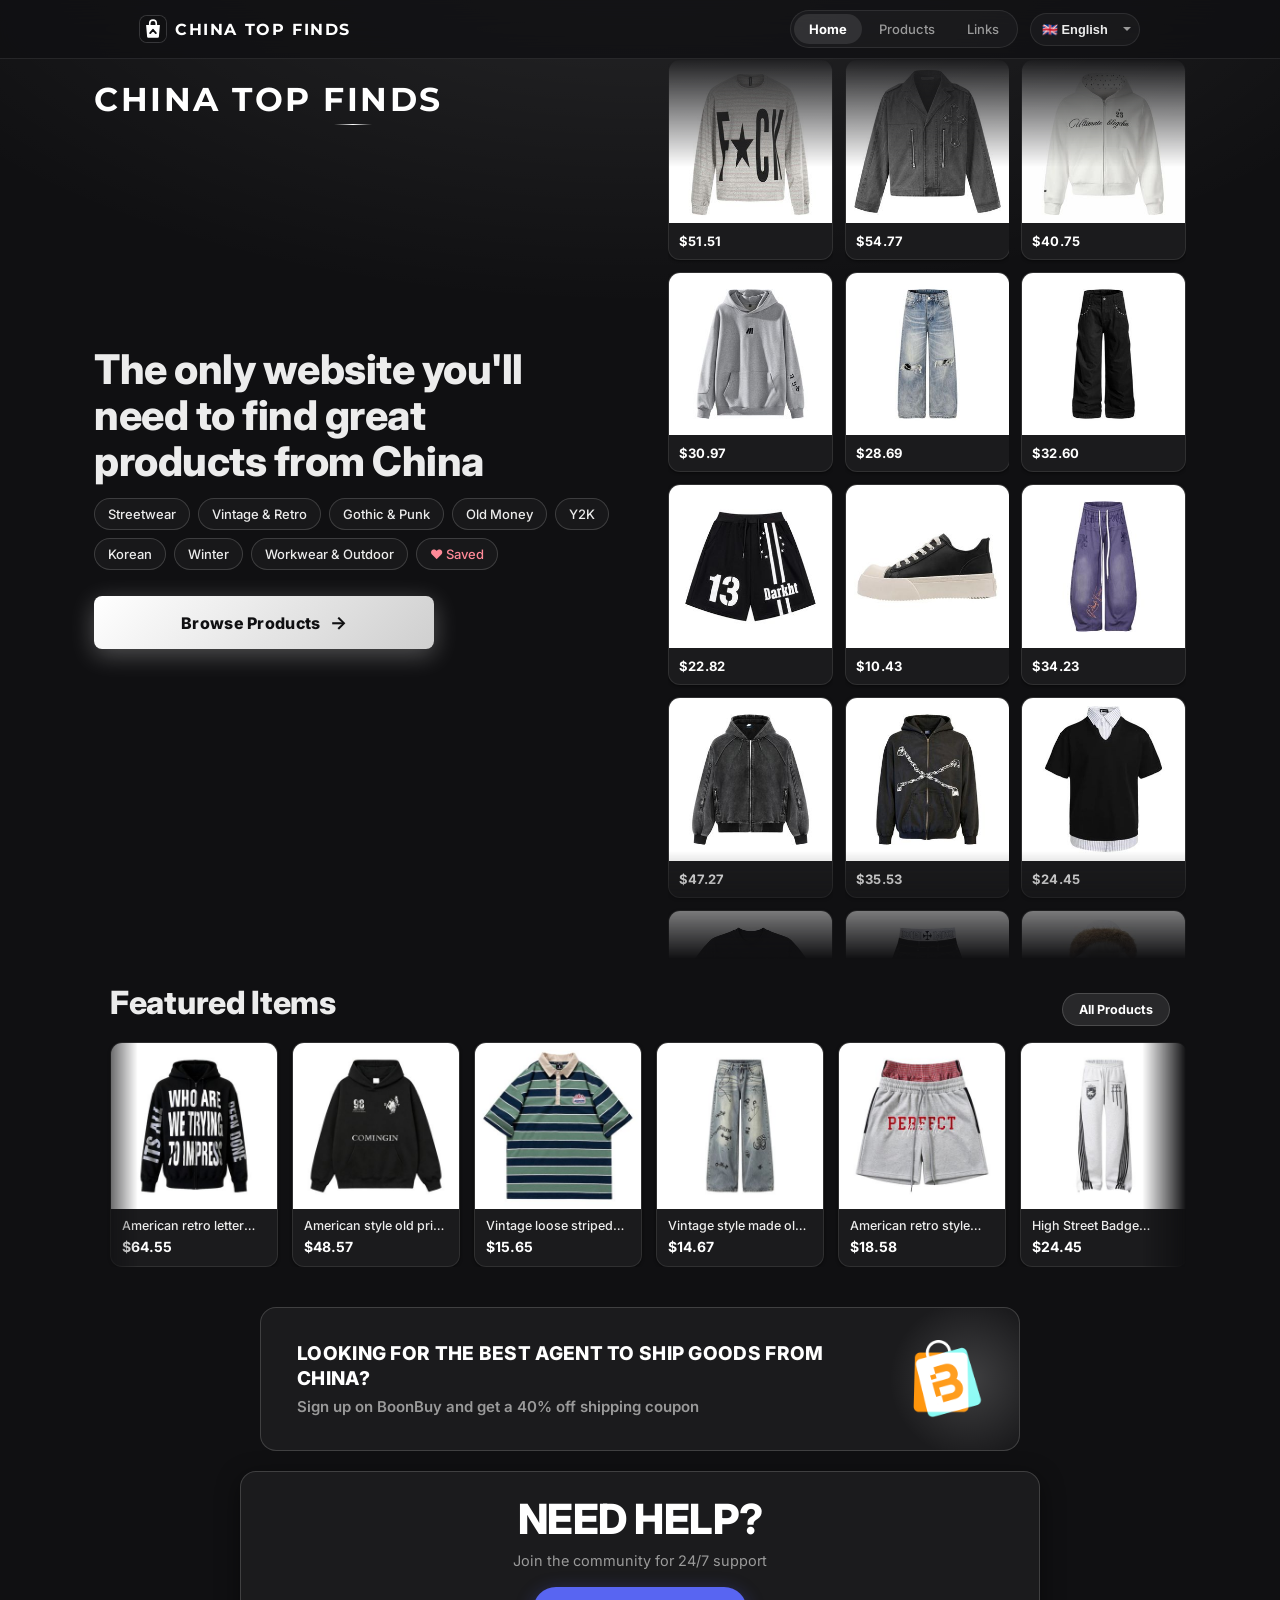
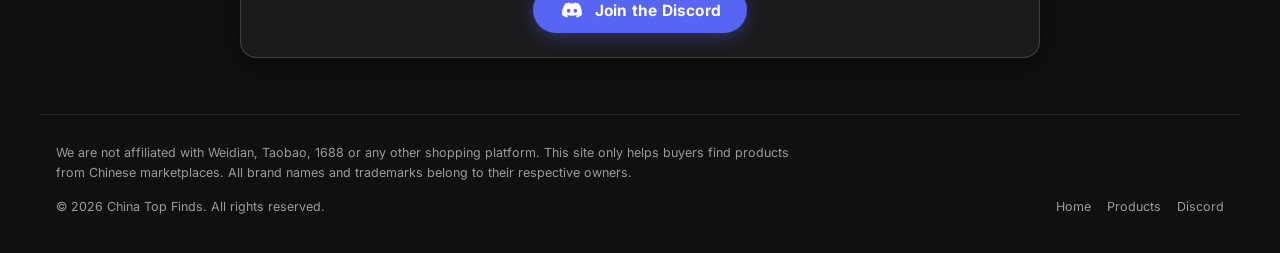
==== commit 53c3c6ea: "Remove search, redesign filters, add QC photo viewer - Remove the search bars from the top bar and t" ====
--- a/home.html
+++ b/home.html
@@ -12,26 +12,17 @@
     <title>China Top Finds – Home</title>
     <link rel="icon" type="image/svg+xml" href="favicon.svg">
     <link rel="apple-touch-icon" href="apple-touch-icon.png">
-    <link rel="stylesheet" href="style.css?v=2026-11-24-catalogue">
+    <link rel="stylesheet" href="style.css?v=2026-11-26-filters">
     <link rel="preconnect" href="https://fonts.googleapis.com">
     <link rel="preconnect" href="https://fonts.gstatic.com" crossorigin>
     <link href="https://fonts.googleapis.com/css2?family=Fraunces:ital,opsz,wght@0,9..144,500;0,9..144,600;1,9..144,400;1,9..144,500&family=Inter:wght@400;500;600;700&family=Montserrat:wght@600;700;800&display=swap" rel="stylesheet">
 </head>
 <body class="home">
-    <!-- Same bar as the products page. Two differences: Home is the active
-         segment, and the search is a plain GET form — there's no grid on
-         this page, so a query is handed to the products page as ?q=. -->
+    <!-- Same bar as the products page; here Home is the active segment. -->
     <header class="topbar">
         <div class="topbar-inner">
             <a href="home.html" class="topbar-brand"><img src="favicon.svg" class="brand-mark" alt="" width="26" height="26"><span class="brand-text">China Top Finds</span></a>
 
-            <form class="topbar-search" action="index.html" method="get" role="search">
-                <svg class="search-icon" viewBox="0 0 24 24" width="18" height="18" fill="none" stroke="currentColor" stroke-width="2" aria-hidden="true">
-                    <circle cx="11" cy="11" r="8"/>
-                    <line x1="21" y1="21" x2="16.65" y2="16.65"/>
-                </svg>
-                <input type="search" name="q" id="home-search-input" data-i18n-attr="placeholder:search_placeholder" placeholder="Search products…" autocomplete="off">
-            </form>
 
             <nav class="topbar-nav" aria-label="Pages">
                 <a href="home.html" class="nav-seg active" aria-current="page" data-i18n="home">Home</a>
@@ -57,18 +48,9 @@
 
             <div class="hero-center">
                 <p class="hero-tagline" data-i18n="tagline">The only website you'll need to find great products from China</p>
-                <!-- Big search box: hands the query to the products page as ?q= -->
-                <form class="hero-search" action="index.html" method="get" role="search">
-                    <svg viewBox="0 0 24 24" width="18" height="18" fill="none" stroke="currentColor" stroke-width="2" aria-hidden="true">
-                        <circle cx="11" cy="11" r="8"/>
-                        <line x1="21" y1="21" x2="16.65" y2="16.65"/>
-                    </svg>
-                    <input type="search" name="q" data-i18n-attr="placeholder:search_placeholder" placeholder="Search products…" autocomplete="off" aria-label="Search products">
-                    <button type="submit" data-i18n="search_btn">Search</button>
-                </form>
                 <!-- Quick category shortcuts (filled by app.js) -->
                 <div id="home-chips" class="home-chips"></div>
-                <!-- Primary path into the catalog, right below the search -->
+                <!-- Primary path into the catalog -->
                 <a href="index.html" class="browse-cta" data-i18n="browse">Browse Products</a>
             </div>
 
@@ -156,6 +138,6 @@
 
     <script src="showcase-data.js?v=2026-11-24"></script>
     <script src="featured-data.js?v=2026-11-24"></script>
-    <script src="app.js?v=2026-11-24-catalogue"></script>
+    <script src="app.js?v=2026-11-26-filters"></script>
 </body>
 </html>
--- a/style.css
+++ b/style.css
@@ -101,7 +101,7 @@
     margin: 0 auto;
 }
 
-/* The one sticky bar (wordmark, search, page nav, category menu).
+/* The one sticky bar (wordmark, page nav, language menu).
    Hide on scroll-down, slide back in on scroll-up. */
 header {
     position: sticky;
@@ -343,9 +343,8 @@
 .telegram-link .social-logo path { fill: #4fb6ee; }
 
 /* ===== Top bar =====
-   Mobile-first, three rows: brand + page nav / search / tools. From
-   900px up it collapses to the single row of the reference design:
-   wordmark | search | page nav | tools. */
+   One row: wordmark | page nav | language. On narrow phones the
+   language menu drops to a second row if it can't fit. */
 .topbar-inner {
     display: flex;
     align-items: center;
@@ -366,16 +365,6 @@
     flex-shrink: 0;
 }
 
-/* Pill-shaped search, the widest thing in the bar. */
-.topbar-search {
-    order: 3;
-    position: relative;
-    flex: 1 1 100%;
-    min-width: 0;
-    display: flex;
-    align-items: center;
-}
-
 /* Segmented page nav — one lit segment marks the current page. */
 .topbar-nav {
     order: 2;
@@ -416,20 +405,17 @@
     display: flex;
     align-items: center;
     gap: 8px;
-    flex: 1 1 100%;
-    justify-content: space-between;
+    flex: 0 0 auto;
 }
 
 @media (min-width: 900px) {
     .topbar-inner { flex-wrap: nowrap; gap: 12px; }
-    .topbar-search { order: 2; flex: 1 1 auto; }
-    .topbar-nav { order: 3; margin-left: 0; }
-    .topbar-tools { order: 4; flex: 0 0 auto; margin-left: auto; }
+    .topbar-nav { order: 2; margin-left: auto; }
+    .topbar-tools { order: 3; }
 }
 
 /* Phones: keep all three rows tight and inside the viewport. Row 1 is
-   wordmark + compact page nav, row 2 search, row 3 category / sort /
-   language sharing the width (the category label ellipsizes if needed). */
+   wordmark + compact page nav, then the language menu if it doesn't fit. */
 @media (max-width: 599px) {
     header { padding: 8px 12px; }
     .topbar-inner { gap: 7px; position: relative; }
@@ -446,28 +432,13 @@
     .nav-seg { padding: 6px 10px; font-size: 12px; }
 
     /* 16px stops iOS from zooming the page when the field is focused. */
-    #search-input,
-    #home-search-input { font-size: 16px; padding-top: 8px; padding-bottom: 8px; }
-
     .topbar-tools { gap: 6px; justify-content: flex-start; }
     .cat-select { position: static; flex: 1 1 auto; min-width: 0; }
     .cat-select .cat-btn,
     .topbar-tools > .cat-btn { width: 100%; max-width: none; justify-content: space-between; }
     .topbar-tools > .cat-btn { width: auto; flex: 0 1 auto; }
-    .cat-btn,
-    #price-sort { padding-top: 8px; padding-bottom: 8px; font-size: 12.5px; }
+    .cat-btn { padding-top: 8px; padding-bottom: 8px; font-size: 12.5px; }
     .cat-btn { padding-left: 11px; padding-right: 10px; }
-    /* Selects size to their longest option, so pin their widths; a long
-       chosen sort label ellipsizes instead of widening the row. */
-    #price-sort {
-        flex: 0 0 94px;
-        width: 94px;
-        padding-left: 11px;
-        padding-right: 24px;
-        background-position: right 8px center;
-        overflow: hidden;
-        text-overflow: ellipsis;
-    }
     .topbar-tools .lang-select {
         flex: 0 0 100px;
         width: 100px;
@@ -573,144 +544,6 @@
     font-style: italic;
     font-weight: 500;
     color: var(--text-secondary);
-}
-
-/* ===== Search ===== */
-.search-icon {
-    position: absolute;
-    left: 13px;
-    top: 50%;
-    transform: translateY(-50%);
-    color: var(--accent);
-    pointer-events: none;
-    opacity: 0.7;
-}
-
-#search-input,
-#home-search-input {
-    width: 100%;
-    padding: 10px 14px 10px 40px;
-    border: 1px solid var(--border);
-    border-radius: 100px;
-    background: var(--pill-bg);
-    font-size: 15px;
-    font-family: inherit;
-    color: var(--text);
-    outline: none;
-    -webkit-appearance: none;
-    transition: border-color 0.2s ease, box-shadow 0.2s ease, background-color 0.2s ease;
-}
-
-#home-search-input {
-    font-size: 15px;
-    font-family: inherit;
-    color: var(--text);
-    outline: none;
-    -webkit-appearance: none;
-}
-
-#search-input::placeholder,
-#home-search-input::placeholder {
-    color: var(--text-secondary);
-    opacity: 0.8;
-}
-
-#search-input:focus,
-#home-search-input:focus {
-    border-color: var(--border-light);
-    box-shadow: 0 0 0 3px var(--accent-glow);
-    background: var(--bg-elevated);
-}
-
-/* ===== Search suggestions (autocomplete) ===== */
-.search-suggestions {
-    position: absolute;
-    top: calc(100% + 6px);
-    left: 0;
-    right: 0;
-    z-index: 200;
-    margin: 0;
-    padding: 5px;
-    list-style: none;
-    background: var(--bg-elevated);
-    border: 1px solid var(--border-light);
-    border-radius: var(--radius-sm);
-    box-shadow: var(--shadow-lg);
-    max-height: 320px;
-    overflow-y: auto;
-}
-
-.search-suggestions li {
-    display: flex;
-    align-items: center;
-    gap: 10px;
-    padding: 10px 12px;
-    border-radius: 6px;
-    font-size: 14px;
-    color: var(--text);
-    cursor: pointer;
-    transition: background-color 0.12s ease;
-}
-
-.search-suggestions li:hover,
-.search-suggestions li.active {
-    background: var(--pill-hover);
-}
-
-.search-suggestions li .sugg-icon {
-    flex: none;
-    opacity: 0.6;
-    width: 16px;
-    text-align: center;
-    color: var(--accent);
-}
-
-.search-suggestions li .sugg-kind {
-    margin-left: auto;
-    font-size: 11px;
-    color: var(--text-secondary);
-    text-transform: lowercase;
-    letter-spacing: 0.3px;
-}
-
-.search-suggestions mark,
-.product-name mark {
-    background: transparent;
-    color: var(--accent-bright);
-    border-radius: 0;
-    padding: 0;
-    font-weight: 700;
-}
-
-#price-sort {
-    padding: 9px 30px 9px 14px;
-    border: 1px solid var(--border);
-    border-radius: 100px;
-    background: var(--pill-bg);
-    font-size: 13px;
-    font-family: inherit;
-    font-weight: 500;
-    color: var(--text);
-    outline: none;
-    -webkit-appearance: none;
-    -moz-appearance: none;
-    appearance: none;
-    cursor: pointer;
-    white-space: nowrap;
-    background-image: url("data:image/svg+xml,%3Csvg xmlns='http://www.w3.org/2000/svg' width='12' height='12' viewBox='0 0 24 24' fill='none' stroke='%239a9a9a' stroke-width='2.5' stroke-linecap='round' stroke-linejoin='round'%3E%3Cpolyline points='6 9 12 15 18 9'/%3E%3C/svg%3E");
-    background-repeat: no-repeat;
-    background-position: right 11px center;
-    transition: border-color 0.2s ease, box-shadow 0.2s ease;
-}
-
-#price-sort:focus {
-    border-color: var(--accent);
-    box-shadow: 0 0 0 3px var(--accent-glow);
-}
-
-#price-sort option {
-    background: var(--card-bg);
-    color: var(--text);
 }
 
 /* ===== Category pills (inside the top bar's category menu) ===== */
@@ -2018,7 +1851,7 @@
 
 /* =============================================================
    2026-11 refresh: cleaner product cards, save hearts, popup
-   extras (category, tier, save, similar products), home search
+   extras (category, tier, save, similar products), home
    + category chips, and the site footer.
    ============================================================= */
 
@@ -2287,47 +2120,7 @@
     font-weight: 700;
 }
 
-/* ----- Home: big search + category chips ----- */
-.hero-search {
-    display: flex;
-    align-items: center;
-    gap: 8px;
-    width: 100%;
-    max-width: 520px;
-    padding: 6px 6px 6px 14px;
-    background: var(--bg-elevated);
-    border: 1px solid var(--border-light);
-    border-radius: 14px;
-    color: var(--text-secondary);
-    transition: border-color 0.15s ease;
-}
-.hero-search:focus-within { border-color: var(--hairline); }
-.hero-search svg { flex: 0 0 auto; }
-.hero-search input {
-    flex: 1;
-    min-width: 0;
-    background: transparent;
-    border: none;
-    outline: none;
-    color: var(--text);
-    font: inherit;
-    font-size: 16px;
-    padding: 8px 0;
-}
-.hero-search input::placeholder { color: var(--text-secondary); }
-.hero-search button {
-    flex: 0 0 auto;
-    padding: 10px 16px;
-    border: none;
-    border-radius: 10px;
-    background: var(--accent-gradient);
-    color: #101012;
-    font: inherit;
-    font-size: 14px;
-    font-weight: 700;
-    cursor: pointer;
-}
-
+/* ----- Home: category chips ----- */
 .home-chips {
     display: flex;
     flex-wrap: wrap;
@@ -2349,20 +2142,6 @@
     .home-chip:hover { background: var(--pill-hover); border-color: var(--hairline); }
 }
 .home-chip-saved { color: #ff8a98; }
-
-/* The search is now the main action, so the browse button steps back. */
-.hero-center .browse-cta {
-    background: transparent;
-    color: var(--text);
-    border: 1px solid var(--border-light);
-    box-shadow: none;
-    padding: 13px 18px;
-    font-size: 15px;
-    font-weight: 700;
-}
-@media (hover: hover) {
-    .hero-center .browse-cta:hover { background: var(--pill-hover); box-shadow: none; }
-}
 
 /* ----- Footer ----- */
 .site-footer {
@@ -2489,84 +2268,6 @@
     .cat-select .cat-btn > span { min-width: 0; overflow: hidden; text-overflow: ellipsis; white-space: nowrap; }
 }
 
-/* ===== Catalogue filters (Products page) =====
-   A row of compact dropdowns under the page heading. On phones the row is
-   collapsed behind the Filters button; on wider screens it's always shown
-   and the button is hidden. */
-.filters-toggle {
-    margin-left: auto;
-    padding: 7px 14px;
-    border: 1px solid var(--border);
-    border-radius: 100px;
-    background: var(--pill-bg);
-    color: var(--text);
-    font: 500 13px/1 inherit;
-    font-family: inherit;
-    cursor: pointer;
-}
-.filters-toggle.active {
-    background: var(--pill-active-bg);
-    color: var(--pill-active-text);
-    border-color: var(--accent);
-    font-weight: 700;
-}
-.filter-bar {
-    display: none;
-    flex-wrap: wrap;
-    gap: 8px;
-    margin: -6px 0 18px;
-}
-.filter-bar.open { display: flex; }
-@media (min-width: 700px) {
-    .filters-toggle { display: none; }
-    .filter-bar { display: flex; }
-}
-.filter-select {
-    max-width: 100%;
-    padding: 8px 28px 8px 12px;
-    border: 1px solid var(--border);
-    border-radius: 100px;
-    background: var(--pill-bg) url("data:image/svg+xml,%3Csvg xmlns='http://www.w3.org/2000/svg' width='12' height='12' viewBox='0 0 24 24' fill='none' stroke='%239a9a9a' stroke-width='2.5' stroke-linecap='round' stroke-linejoin='round'%3E%3Cpolyline points='6 9 12 15 18 9'/%3E%3C/svg%3E") no-repeat right 10px center;
-    color: var(--text-secondary);
-    font-family: inherit;
-    font-size: 13px;
-    font-weight: 500;
-    -webkit-appearance: none;
-    appearance: none;
-    cursor: pointer;
-    outline: none;
-}
-.filter-select:focus { border-color: var(--accent); box-shadow: 0 0 0 3px var(--accent-glow); }
-.filter-select.active {
-    background-color: var(--pill-active-bg);
-    color: var(--pill-active-text);
-    border-color: var(--accent);
-    font-weight: 700;
-    background-image: url("data:image/svg+xml,%3Csvg xmlns='http://www.w3.org/2000/svg' width='12' height='12' viewBox='0 0 24 24' fill='none' stroke='%23101012' stroke-width='2.5' stroke-linecap='round' stroke-linejoin='round'%3E%3Cpolyline points='6 9 12 15 18 9'/%3E%3C/svg%3E");
-}
-.filter-select option { background: var(--card-bg); color: var(--text); font-weight: 400; }
-.filter-chip {
-    padding: 8px 12px;
-    border: 1px solid var(--accent);
-    border-radius: 100px;
-    background: var(--pill-active-bg);
-    color: var(--pill-active-text);
-    font: 700 13px inherit;
-    font-family: inherit;
-    cursor: pointer;
-}
-.filter-clear {
-    padding: 8px 6px;
-    border: 0;
-    background: none;
-    color: var(--text-secondary);
-    font-family: inherit;
-    font-size: 13px;
-    text-decoration: underline;
-    cursor: pointer;
-}
-.filter-clear.hidden { display: none; }
-
 /* Group headings inside the category menu (Clothing / Shoes & Accessories / More). */
 .cat-menu-head {
     flex-basis: 100%;
@@ -2598,9 +2299,272 @@
     background: #0c0c0e;
 }
 .qc-thumb img { width: 100%; height: 100%; object-fit: cover; display: block; }
-/* Phones: the open filter panel is a tidy two-column grid. */
+
+/* ===== Catalogue filters (Products page) =====
+   A card under the page heading: a "Filter products" header, a grid of
+   labelled dropdowns, and a row of chips for what's applied. On wide
+   screens it's always open; on phones the header is a big button that
+   opens the dropdowns, and the chips stay visible while it's closed. */
+.filter-panel {
+    margin: -4px 0 22px;
+    padding: 16px 18px 18px;
+    background: var(--bg-elevated);
+    border: 1px solid var(--border-light);
+    border-radius: 16px;
+    box-shadow: 0 0 0 1px rgba(0, 0, 0, 0.2), 0 10px 30px -18px var(--accent-glow);
+}
+.filter-panel-head {
+    display: flex;
+    align-items: center;
+    gap: 12px;
+    margin-bottom: 14px;
+}
+.filters-toggle {
+    display: inline-flex;
+    align-items: center;
+    gap: 9px;
+    padding: 0;
+    border: 0;
+    background: none;
+    color: var(--accent);
+    font-family: inherit;
+    font-size: 16px;
+    font-weight: 700;
+    letter-spacing: 0.2px;
+    cursor: default;
+}
+.filters-icon { flex: none; }
+.filters-chevron { display: none; flex: none; transition: transform 0.2s ease; }
+.filters-count {
+    min-width: 22px;
+    height: 22px;
+    padding: 0 7px;
+    border-radius: 100px;
+    background: var(--accent);
+    color: #101012;
+    font-size: 12px;
+    font-weight: 800;
+    line-height: 22px;
+    text-align: center;
+}
+.filters-count.hidden { display: none; }
+.filter-bar {
+    display: grid;
+    grid-template-columns: repeat(auto-fill, minmax(160px, 1fr));
+    gap: 12px 14px;
+}
+.filter-field {
+    display: flex;
+    flex-direction: column;
+    gap: 6px;
+    min-width: 0;
+}
+.filter-label {
+    font-size: 11px;
+    font-weight: 700;
+    letter-spacing: 1.1px;
+    text-transform: uppercase;
+    color: var(--text-secondary);
+}
+.filter-field.active .filter-label { color: var(--accent); }
+.filter-select,
+.filter-field #price-sort {
+    width: 100%;
+    min-width: 0;
+    padding: 10px 32px 10px 12px;
+    border: 1px solid var(--border-light);
+    border-radius: 10px;
+    background: var(--bg) url("data:image/svg+xml,%3Csvg xmlns='http://www.w3.org/2000/svg' width='14' height='14' viewBox='0 0 24 24' fill='none' stroke='%23d8d8d8' stroke-width='2.5' stroke-linecap='round' stroke-linejoin='round'%3E%3Cpolyline points='6 9 12 15 18 9'/%3E%3C/svg%3E") no-repeat right 11px center;
+    color: var(--text);
+    font-family: inherit;
+    font-size: 14px;
+    font-weight: 500;
+    text-overflow: ellipsis;
+    -webkit-appearance: none;
+    appearance: none;
+    cursor: pointer;
+    outline: none;
+    transition: border-color 0.15s ease, box-shadow 0.15s ease;
+}
+@media (hover: hover) {
+    .filter-select:hover,
+    .filter-field #price-sort:hover { border-color: var(--accent); }
+}
+.filter-select:focus,
+.filter-field #price-sort:focus { border-color: var(--accent); box-shadow: 0 0 0 3px var(--accent-glow); }
+.filter-field.active .filter-select,
+.filter-field.active #price-sort {
+    border-color: var(--accent);
+    color: var(--accent);
+    font-weight: 700;
+    box-shadow: 0 0 0 1px var(--accent);
+}
+.filter-select option,
+.filter-select optgroup { background: var(--card-bg); color: var(--text); font-weight: 400; }
+
+.active-filters {
+    display: flex;
+    flex-wrap: wrap;
+    gap: 8px;
+    margin-top: 14px;
+    padding-top: 14px;
+    border-top: 1px solid var(--border);
+}
+.active-filters.hidden { display: none; }
+.filter-chip {
+    display: inline-flex;
+    align-items: center;
+    gap: 5px;
+    padding: 7px 10px 7px 13px;
+    border: 1px solid var(--accent);
+    border-radius: 100px;
+    background: var(--pill-active-bg);
+    color: var(--pill-active-text);
+    font-family: inherit;
+    font-size: 13px;
+    cursor: pointer;
+}
+.filter-chip-k { font-weight: 500; opacity: 0.75; }
+.filter-chip-v { font-weight: 700; }
+.filter-chip-x { margin-left: 3px; font-size: 16px; line-height: 1; font-weight: 700; }
+.filter-clear {
+    margin-left: auto;
+    padding: 6px 4px;
+    border: 0;
+    background: none;
+    color: var(--text-secondary);
+    font-family: inherit;
+    font-size: 13px;
+    font-weight: 600;
+    text-decoration: underline;
+    cursor: pointer;
+}
+@media (hover: hover) {
+    .filter-clear:hover { color: var(--accent); }
+}
+.filter-clear.hidden { display: none; }
+
+/* Phones: the header becomes a big full-width button that opens the panel. */
 @media (max-width: 699px) {
-    .filter-bar.open { display: grid; grid-template-columns: 1fr 1fr; }
-    .filter-select { width: 100%; text-overflow: ellipsis; }
-    .filter-chip, .filter-clear { grid-column: 1 / -1; justify-self: start; }
-}
+    .filter-panel { padding: 0; }
+    .filter-panel-head { margin: 0; gap: 0; flex-wrap: wrap; }
+    .filters-toggle {
+        flex: 1 1 auto;
+        padding: 15px 16px;
+        border-radius: 16px;
+        cursor: pointer;
+        font-size: 16px;
+    }
+    .filters-chevron { display: block; margin-left: auto; }
+    .filter-panel.open .filters-chevron { transform: rotate(180deg); }
+    .filter-clear { margin: 0 14px 0 0; }
+    .filter-bar {
+        display: none;
+        grid-template-columns: 1fr 1fr;
+        gap: 12px;
+        padding: 2px 14px 16px;
+    }
+    .filter-panel.open .filter-bar { display: grid; }
+    /* 16px stops iOS zooming the page when a dropdown is tapped. */
+    .filter-select,
+    .filter-field #price-sort { font-size: 16px; padding-top: 9px; padding-bottom: 9px; }
+    .active-filters { margin: 0; padding: 12px 14px 14px; }
+}
+
+.no-results-clear {
+    margin-top: 14px;
+    padding: 10px 18px;
+    border: 1px solid var(--accent);
+    border-radius: 100px;
+    background: none;
+    color: var(--accent);
+    font-family: inherit;
+    font-size: 14px;
+    font-weight: 700;
+    cursor: pointer;
+}
+.no-results-clear.hidden { display: none; }
+
+/* ===== QC photo viewer =====
+   Full-screen dark overlay above the product popup: the photo as large as
+   the screen allows, arrows either side, a counter and a close button. */
+.qc-viewer {
+    position: fixed;
+    inset: 0;
+    z-index: 10050;
+    display: flex;
+    align-items: center;
+    justify-content: center;
+    background: rgba(5, 5, 7, 0.94);
+    -webkit-backdrop-filter: blur(6px);
+    backdrop-filter: blur(6px);
+    animation: qcFade 0.18s ease;
+}
+.qc-viewer.hidden { display: none; }
+@keyframes qcFade { from { opacity: 0; } to { opacity: 1; } }
+.qc-viewer-stage {
+    position: relative;
+    display: flex;
+    align-items: center;
+    justify-content: center;
+    width: 100%;
+    height: 100%;
+    padding: 56px 72px;
+}
+.qc-viewer-img {
+    max-width: 100%;
+    max-height: 100%;
+    object-fit: contain;
+    border-radius: 10px;
+    box-shadow: 0 20px 60px rgba(0, 0, 0, 0.6);
+    user-select: none;
+    -webkit-user-drag: none;
+    transition: opacity 0.15s ease;
+}
+.qc-viewer .spinner { position: absolute; display: none; }
+.qc-viewer.loading .spinner { display: block; }
+.qc-viewer.loading .qc-viewer-img { opacity: 0.25; }
+.qc-viewer-close,
+.qc-viewer-nav {
+    position: absolute;
+    z-index: 2;
+    display: flex;
+    align-items: center;
+    justify-content: center;
+    border: 1px solid rgba(255, 255, 255, 0.18);
+    border-radius: 50%;
+    background: rgba(20, 20, 24, 0.8);
+    color: #fff;
+    cursor: pointer;
+}
+.qc-viewer-close { top: 14px; right: 14px; width: 44px; height: 44px; font-size: 28px; line-height: 1; }
+.qc-viewer-nav { top: 50%; width: 48px; height: 48px; transform: translateY(-50%); }
+.qc-viewer-prev { left: 14px; }
+.qc-viewer-next { right: 14px; }
+@media (hover: hover) {
+    .qc-viewer-close:hover,
+    .qc-viewer-nav:hover { background: rgba(255, 255, 255, 0.16); }
+}
+.qc-viewer.single .qc-viewer-nav,
+.qc-viewer.single .qc-viewer-count { display: none; }
+.qc-viewer-count {
+    position: absolute;
+    bottom: 16px;
+    left: 50%;
+    transform: translateX(-50%);
+    padding: 6px 12px;
+    border-radius: 100px;
+    background: rgba(20, 20, 24, 0.8);
+    color: #fff;
+    font-size: 13px;
+    font-weight: 600;
+    letter-spacing: 0.5px;
+}
+.qc-thumb { cursor: zoom-in; }
+/* Phones: photo uses the full width; arrows sit over its edges. */
+@media (max-width: 599px) {
+    .qc-viewer-stage { padding: 64px 8px 56px; }
+    .qc-viewer-nav { width: 40px; height: 40px; }
+    .qc-viewer-prev { left: 8px; }
+    .qc-viewer-next { right: 8px; }
+}
